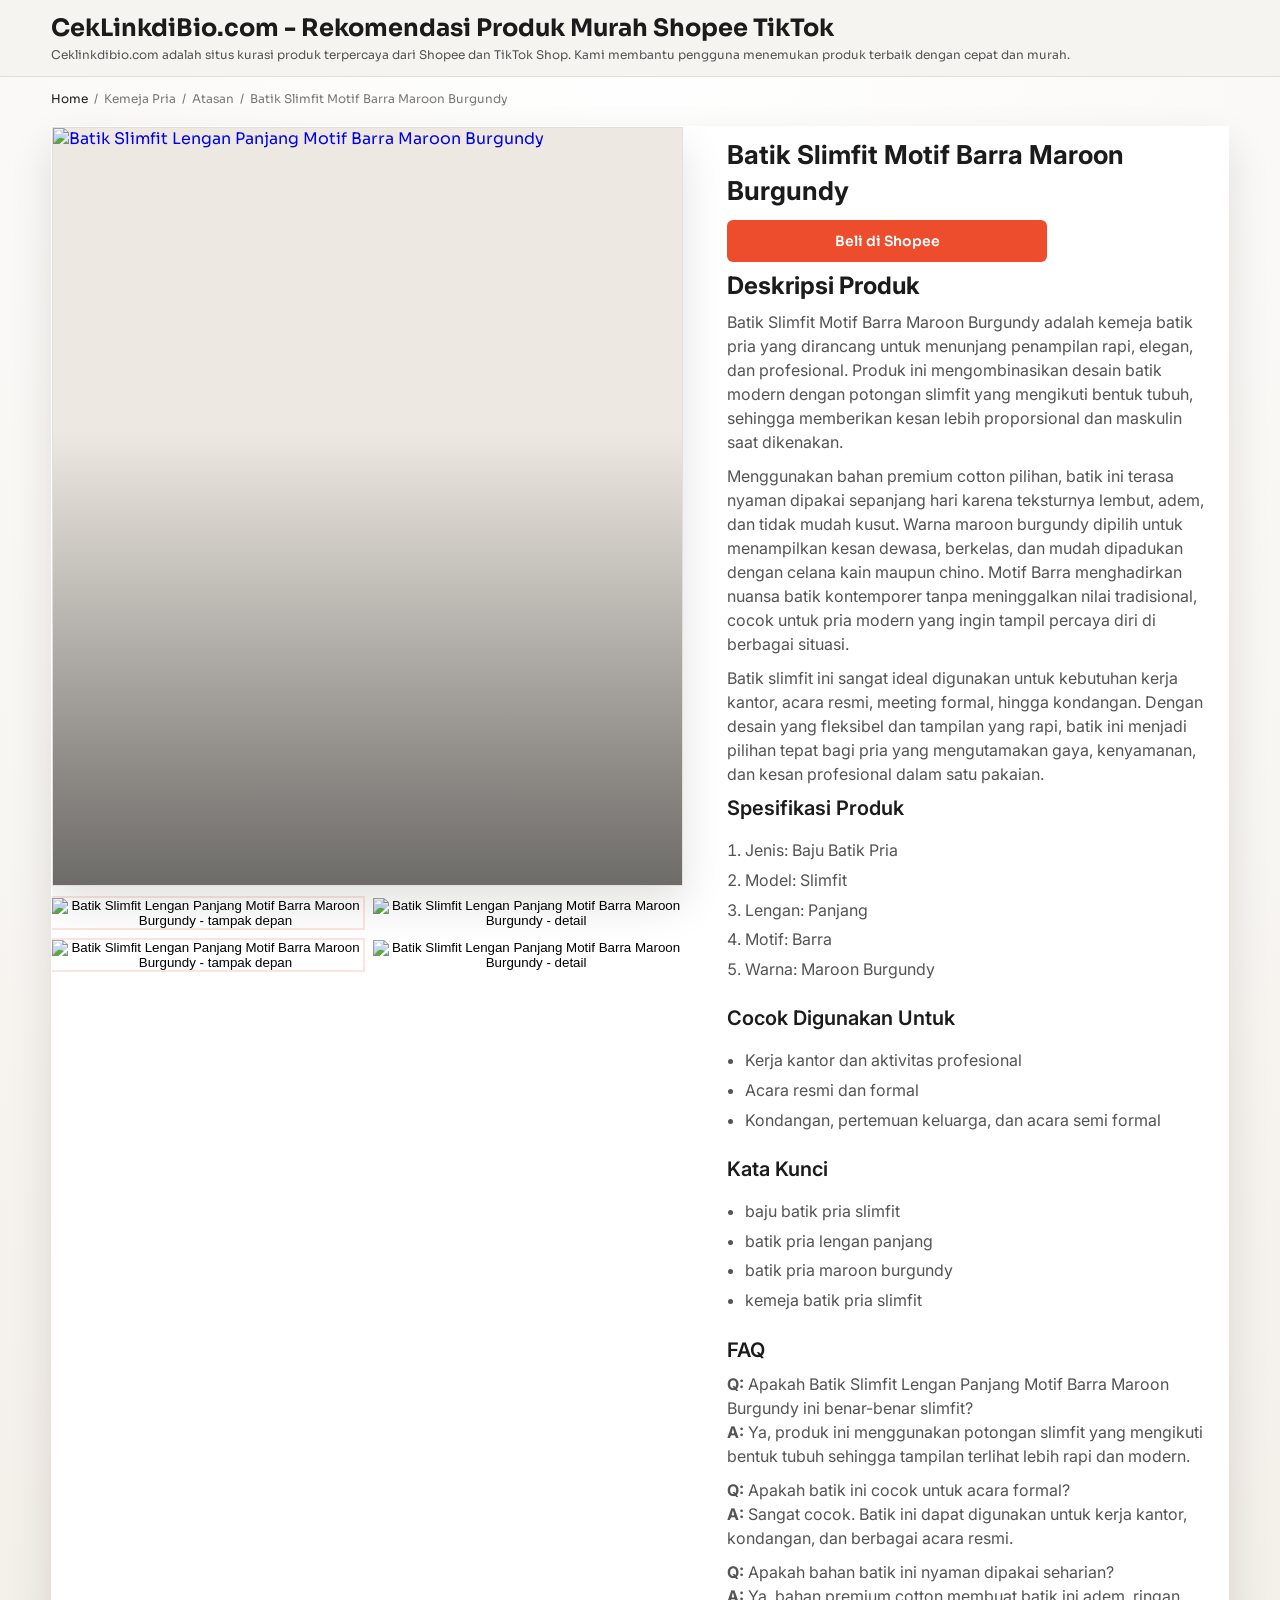
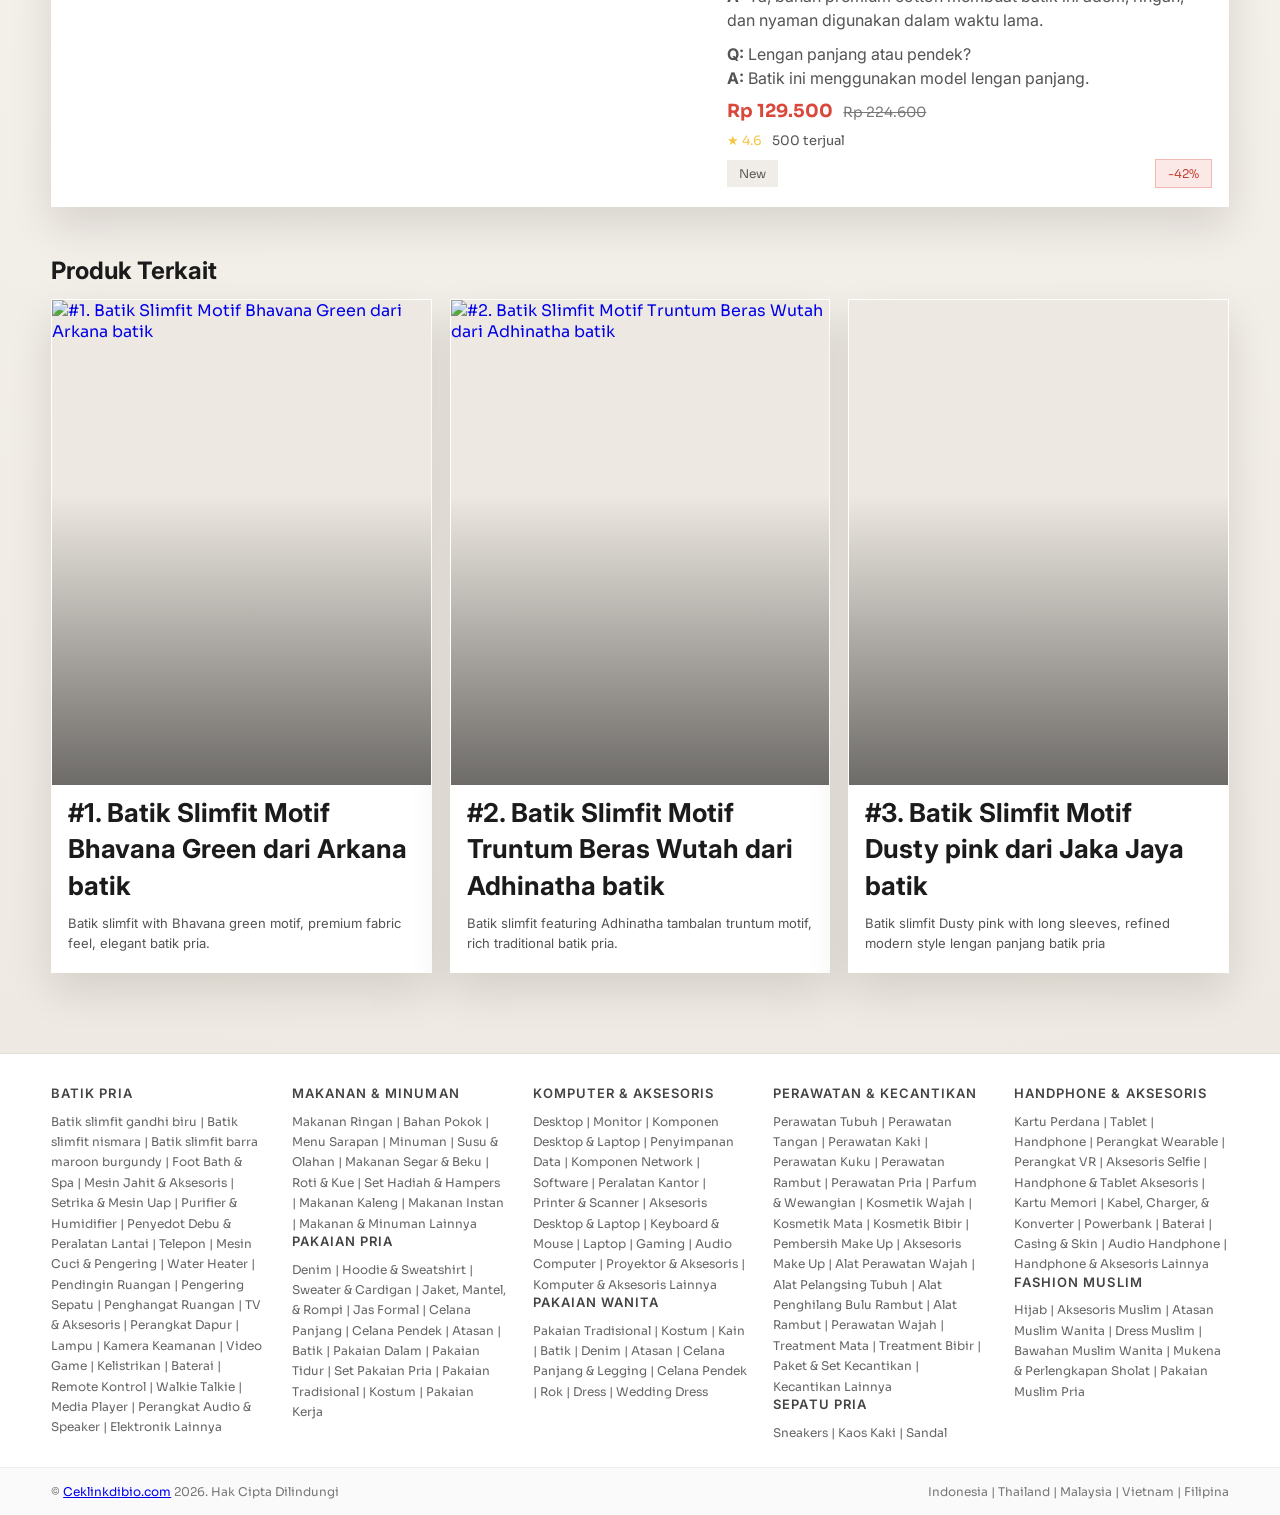
==== batik-pria-slimfit-elegan-merah-maroon.html @ 06a5561e "Update batik-pria-slimfit-elegan-merah-maroon.html Signed-off-by: rsetiawan0 <41310002+rsetiawan0@us" ====
<!DOCTYPE html>
<html lang="id">
  <head>
    <meta charset="utf-8" />
    <meta http-equiv="X-UA-Compatible" content="IE=edge" />
    <meta name="viewport" content="width=device-width, initial-scale=1" />
    <title>Batik Slimfit Motif Barra Maroon Burgundy</title>
    <meta name="description" content="Masih pakai batik yang kelihatan kebesaran dan bikin kurang pede?
Ini batik slimfit warna maroon yang akhirnya bikin gue merasa rapi tanpa kelihatan tua." />
    <meta name="robots" content="index, follow" />
    <link rel="canonical" href="https://www.ceklinkdibio.com/batik-pria-slimfit-elegan-merah-maroon.html" />

      <meta content='1025666335050448' property='fb:app_id'/>
    <meta property="og:type" content="product" />
    <meta property="og:title" content="Akhirnya nemu batik slimfit pria yang potongannya pas di badan, motifnya nggak rame, dan warnanya gak bikin tampil tua" />
    <meta property="og:description" content="Masih pakai batik yang kelihatan kebesaran dan bikin kurang pede?
Ini batik slimfit warna maroon yang akhirnya bikin gue merasa rapi tanpa kelihatan tua." />
    <meta property="og:image" content="https://blogger.googleusercontent.com/img/b/R29vZ2xl/AVvXsEi84lgX6td1xTp8Tw_W6vMH3tFvujZJqsLg2LWlANTEGYx9rOkVh08K9-Xg0b1yb2drbZZyzga0FqT2urVZCIjZPnWW2QApgJ4wC8CS-T3AmfiOeMA0zt8ubLWICjyTwTQ9aZtKB8xqZUzAxC1O1HBJmog9P1QKXKX5O8ovpnBHZurd3ZA8zJhzTt7R-tC8/s1600/Batik-Slimfit-Motif-Barra-Merah-Marun-Burgundy.jpg" />
    <meta property="og:url" content="https://www.ceklinkdibio.com/batik-pria-slimfit-elegan-merah-maroon.html" />
    <meta property="og:site_name" content="Cek link di Bio" />

    <meta name="twitter:card" content="summary_large_image" />
    <meta name="twitter:title" content="Akhirnya nemu batik slimfit pria yang potongannya pas di badan, motifnya nggak rame, dan warnanya gak bikin tampil tua" />
    <meta name="twitter:description" content="Masih pakai batik yang kelihatan kebesaran dan bikin kurang pede?
Ini batik slimfit warna maroon yang akhirnya bikin gue merasa rapi tanpa kelihatan tua." />
    <meta name="twitter:image" content="https://blogger.googleusercontent.com/img/b/R29vZ2xl/AVvXsEi84lgX6td1xTp8Tw_W6vMH3tFvujZJqsLg2LWlANTEGYx9rOkVh08K9-Xg0b1yb2drbZZyzga0FqT2urVZCIjZPnWW2QApgJ4wC8CS-T3AmfiOeMA0zt8ubLWICjyTwTQ9aZtKB8xqZUzAxC1O1HBJmog9P1QKXKX5O8ovpnBHZurd3ZA8zJhzTt7R-tC8/s1600/Batik-Slimfit-Motif-Barra-Merah-Marun-Burgundy.jpg" />
    <meta name="twitter:url" content="https://www.ceklinkdibio.com/batik-pria-slimfit-elegan-merah-maroon.html" />
 
    <link rel="icon" href="https://blogger.googleusercontent.com/img/a/AVvXsEjyiH7QBUfwH5FJrbdxlO-a_RZ-PMp7iBpyK6Tnc90ln6Uqry5OYPAsBRuGhrri8GNktOOC3b_U77D9juxcNWJQNxzUByd4mxwp2KqQXpRU9QLqXPjWgKYByWbLo9r7UsFRBBaa6AbXX_lz-j3GQgcR4ZGknXK526I7OFNorjmiaarBZju1XqVHDpmkWvr4=s200" type="image/svg+xml" />
    <link rel="icon" href="https://blogger.googleusercontent.com/img/a/AVvXsEjyiH7QBUfwH5FJrbdxlO-a_RZ-PMp7iBpyK6Tnc90ln6Uqry5OYPAsBRuGhrri8GNktOOC3b_U77D9juxcNWJQNxzUByd4mxwp2KqQXpRU9QLqXPjWgKYByWbLo9r7UsFRBBaa6AbXX_lz-j3GQgcR4ZGknXK526I7OFNorjmiaarBZju1XqVHDpmkWvr4=s200" type="image/png" sizes="32x32" />
    <link rel="apple-touch-icon" href="https://blogger.googleusercontent.com/img/a/AVvXsEjyiH7QBUfwH5FJrbdxlO-a_RZ-PMp7iBpyK6Tnc90ln6Uqry5OYPAsBRuGhrri8GNktOOC3b_U77D9juxcNWJQNxzUByd4mxwp2KqQXpRU9QLqXPjWgKYByWbLo9r7UsFRBBaa6AbXX_lz-j3GQgcR4ZGknXK526I7OFNorjmiaarBZju1XqVHDpmkWvr4=s200" sizes="180x180" />

    <link rel="stylesheet" href="css/style.css" />
   
<!-- Google tag (gtag.js) -->
<script async src="https://www.googletagmanager.com/gtag/js?id=G-E0RPT2H34M"></script>
<script>
  window.dataLayer = window.dataLayer || [];
  function gtag(){dataLayer.push(arguments);}
  gtag('js', new Date());

  gtag('config', 'G-E0RPT2H34M');
</script>

    <script type="application/ld+json">
      {
        "@context": "https://schema.org",
        "@type": "Product",
        "name": "Batik Slimfit Motif Barra Maroon Burgundy",
        "image": [
          "https://blogger.googleusercontent.com/img/b/R29vZ2xl/AVvXsEi84lgX6td1xTp8Tw_W6vMH3tFvujZJqsLg2LWlANTEGYx9rOkVh08K9-Xg0b1yb2drbZZyzga0FqT2urVZCIjZPnWW2QApgJ4wC8CS-T3AmfiOeMA0zt8ubLWICjyTwTQ9aZtKB8xqZUzAxC1O1HBJmog9P1QKXKX5O8ovpnBHZurd3ZA8zJhzTt7R-tC8/s1600/Batik-Slimfit-Motif-Barra-Merah-Marun-Burgundy.jpg"
        ],
        "description": "Masih pakai batik yang kelihatan kebesaran dan bikin kurang pede?
Ini batik slimfit warna maroon yang akhirnya bikin gue merasa rapi tanpa kelihatan tua.",
        "brand": {
          "@type": "Brand",
          "name": "Elegan Batik"
        },
        "offers": {
          "@type": "Offer",
          "priceCurrency": "IDR",
          "price": "129500",
          "availability": "https://schema.org/InStock",
          "url": "https://s.shopee.co.id/3VYLd2FxbN"
        },
        "aggregateRating": {
          "@type": "AggregateRating",
          "ratingValue": "4.6",
          "reviewCount": "500"
        }
      }
    </script>
    <script type="application/ld+json">
      {
        "@context": "https://schema.org",
        "@type": "BreadcrumbList",
        "itemListElement": [
          {
            "@type": "ListItem",
            "position": 1,
            "name": "Home",
            "item": "https://www.ceklinkdibio.com/"
          },
          {
            "@type": "ListItem",
            "position": 2,
            "name": "Kemeja Pria",
            "item": "https://www.ceklinkdibio.com/batik-pria-slimfit-elegan-merah-maroon.html"
          },
          {
            "@type": "ListItem",
            "position": 3,
            "name": "Atasan",
            "item": "https://www.ceklinkdibio.com/batik-pria-slimfit-elegan-merah-maroon.html"
          },
          {
            "@type": "ListItem",
            "position": 4,
            "name": "Batik Slimfit Lengan Panjang Motif Barra Maroon Burgundy",
            "item": "https://www.ceklinkdibio.com/batik-pria-slimfit-elegan-merah-maroon.html"
          }
        ]
      }
    </script>
  </head>
  <body class="single-page">
    <header class="site-header">
      <div class="container header-inner">
        <div class="brand-block">
          <p class="brand-title">CekLinkdiBio.com - Rekomendasi Produk Murah Shopee TikTok</p>
          <p class="tagline">Ceklinkdibio.com adalah situs kurasi produk terpercaya dari Shopee dan TikTok Shop. Kami membantu pengguna menemukan produk terbaik dengan cepat dan murah.</p>
        </div>
      </div>
    </header>

    <main class="container">
      <nav class="breadcrumb" aria-label="Breadcrumb">
        <a href="https://www.ceklinkdibio.com/">Home</a>
        <span>/</span>
        <span>Kemeja Pria</span>
        <span>/</span>
        <span>Atasan</span>
        <span>/</span>
        <span>Batik Slimfit Motif Barra Maroon Burgundy</span>
      </nav>

      <article class="video-grid single-hero" aria-label="Detail produk">
        <div class="product-card single-hero-card">
          <div class="single-gallery" data-affiliate="https://s.shopee.co.id/3VYLd2FxbN">
            <a class="media-wrapper main-media" href="https://s.shopee.co.id/3VYLd2FxbN" target="_blank" rel="nofollow noopener sponsored">
              <img
                id="mainProductImage"
                src="https://blogger.googleusercontent.com/img/b/R29vZ2xl/AVvXsEitA58hpQWgKZ0zaByEmYU4CEeKBQ2yJVLCpVYgUMiRyZJWo7yOGWsgZZlLnxaAWTnx1wU5fkynYZIRvPWNwirmxuVaLBnCY0NFHRrJsaL8Wy2XHZKwkEf7Ul6xSnV9KNcIPMhzy0uhzzjEfPi8U6kZL09SrEPmVtdDd28luw21Kr5cAmVGRuraOhC_jU3S/s1600/batik-slimfit-merah-maroon-burgundy.png"
                alt="Batik Slimfit Lengan Panjang Motif Barra Maroon Burgundy"
              />
              <span class="play-button">Play</span>
            </a>
            <div class="thumbs">
              <button class="thumb is-active" type="button" data-image="https://down-id.img.susercontent.com/file/id-11134207-7rbk9-m99irobv5ye6cb.webp" aria-label="Lihat gambar 1">
                <img src="https://down-id.img.susercontent.com/file/id-11134207-7rbk9-m99irobv5ye6cb.webp" alt="Batik Slimfit Lengan Panjang Motif Barra Maroon Burgundy - tampak depan" />
              </button>
              <button class="thumb" type="button" data-image="https://down-id.img.susercontent.com/file/id-11134207-7rbk8-m99irobvbknybf.webp" aria-label="Lihat gambar 2">
                <img src="https://down-id.img.susercontent.com/file/id-11134207-7rbk8-m99irobvbknybf.webp" alt="Batik Slimfit Lengan Panjang Motif Barra Maroon Burgundy - detail" />
              </button>
            </div>
            <div class="thumbs">
              <button class="thumb is-active" type="button" data-image="https://down-id.img.susercontent.com/file/id-11134207-7rbk6-m99irobv7cym02.webp" aria-label="Lihat gambar 3">
                <img src="https://down-id.img.susercontent.com/file/id-11134207-7rbk6-m99irobv7cym02.webp" alt="Batik Slimfit Lengan Panjang Motif Barra Maroon Burgundy - tampak depan" />
              </button>
              <button class="thumb" type="button" data-image="https://down-id.img.susercontent.com/file/id-11134207-7rbk5-m99irobv8rj2ab.webp" aria-label="Lihat gambar 4">
                <img src="https://down-id.img.susercontent.com/file/id-11134207-7rbk5-m99irobv8rj2ab.webp" alt="Batik Slimfit Lengan Panjang Motif Barra Maroon Burgundy - detail" />
              </button>
            </div>
          </div>
          <div class="video-content">
            <h1 class="video-title">
              <a href="https://s.shopee.co.id/3VYLd2FxbN" target="_blank" rel="nofollow noopener sponsored">Batik Slimfit Motif Barra Maroon Burgundy</a>
            </h1>
            <a class="btn-primary" href="https://s.shopee.co.id/3VYLd2FxbN" target="_blank" rel="nofollow noopener">Beli di Shopee</a>
            <h2>Deskripsi Produk</h2>
            <p class="snippet">
           Batik Slimfit Motif Barra Maroon Burgundy adalah kemeja batik pria yang dirancang untuk menunjang penampilan rapi, elegan, dan profesional. Produk ini mengombinasikan desain batik modern dengan potongan slimfit yang mengikuti bentuk tubuh, sehingga memberikan kesan lebih proporsional dan maskulin saat dikenakan.</p>
<p class="snippet">
Menggunakan bahan premium cotton pilihan, batik ini terasa nyaman dipakai sepanjang hari karena teksturnya lembut, adem, dan tidak mudah kusut. Warna maroon burgundy dipilih untuk menampilkan kesan dewasa, berkelas, dan mudah dipadukan dengan celana kain maupun chino. Motif Barra menghadirkan nuansa batik kontemporer tanpa meninggalkan nilai tradisional, cocok untuk pria modern yang ingin tampil percaya diri di berbagai situasi.</p>
<p class="snippet">
Batik slimfit ini sangat ideal digunakan untuk kebutuhan kerja kantor, acara resmi, meeting formal, hingga kondangan. Dengan desain yang fleksibel dan tampilan yang rapi, batik ini menjadi pilihan tepat bagi pria yang mengutamakan gaya, kenyamanan, dan kesan profesional dalam satu pakaian.
            </p>
            <h3>Spesifikasi Produk</h3>
            <ol class="snippet list-tidy">
              <li>Jenis: Baju Batik Pria</li>
              <li>Model: Slimfit</li>
              <li>Lengan: Panjang</li>
              <li>Motif: Barra</li>
              <li>Warna: Maroon Burgundy</li>
            </ol>
            <h3>Cocok Digunakan Untuk</h3>
            <ul class="snippet list-tidy">
              <li>Kerja kantor dan aktivitas profesional</li>
              <li>Acara resmi dan formal</li>
              <li>Kondangan, pertemuan keluarga, dan acara semi formal</li>
            </ul>
            <h3>Kata Kunci</h3>
            <ul class="snippet list-tidy">
              <li>baju batik pria slimfit</li>
              <li>batik pria lengan panjang</li>
              <li>batik pria maroon burgundy</li>
              <li>kemeja batik pria slimfit</li>
            </ul>
            <h3>FAQ</h3>
            <p class="snippet"><strong>Q:</strong> Apakah Batik Slimfit Lengan Panjang Motif Barra Maroon Burgundy ini benar-benar slimfit?
<br /><strong>A:</strong> Ya, produk ini menggunakan potongan slimfit yang mengikuti bentuk tubuh sehingga tampilan terlihat lebih rapi dan modern.</p>

<p class="snippet"><strong>Q:</strong> Apakah batik ini cocok untuk acara formal?
<br /><strong>A:</strong> Sangat cocok. Batik ini dapat digunakan untuk kerja kantor, kondangan, dan berbagai acara resmi.</p>

<p class="snippet"><strong>Q:</strong> Apakah bahan batik ini nyaman dipakai seharian?
<br /><strong>A:</strong> Ya, bahan premium cotton membuat batik ini adem, ringan, dan nyaman digunakan dalam waktu lama.</p>

<p class="snippet"><strong>Q:</strong> Lengan panjang atau pendek?
<br /><strong>A:</strong> Batik ini menggunakan model lengan panjang.</p>

           

            <div class="price-row">
              <span class="price">Rp 129.500</span>
              <span class="original-price">Rp 224.600</span>
            </div>
            <div class="meta-row">
              <span class="rating">★ 4.6</span>
              <span class="sold">500 terjual</span>
            </div>
            <div class="badge-row">
              <span class="badge">New</span>
              <span class="discount">-42%</span>
            </div>
          </div>
        </div>
      </article>

      <section class="related-grid" aria-label="Produk terkait">
        <h2>Produk Terkait</h2>
        <div class="related-cards">
          <article class="product-card" id="batik-slimfit-motif-vistara-kemeja-pria-dari-arkana-batik">
            <div class="media-wrapper">
              <video src="https://down-tx-sg.vod.susercontent.com/api/v4/11110103/mms/id-11110103-6ko2r-mbgjknzkq3br55.16000051750931630.mp4" muted playsinline preload="metadata"></video>
              <span class="play-button">Play</span>
            </div>
            <div class="video-content">
              <h3 class="video-title">
                <a href="https://s.shopee.id/viral1" target="_blank" rel="nofollow noopener">Batik Slimfit Motif Vistara kemeja pria dari Arkana batik</a>
              </h3>
              <p class="snippet">Batik slimfit Motif Vistara dari Arkana Batik kemeja pria lengan panjang</p>
            </div>
          </article>
          <article class="product-card" id="batik-slimfit-motif-nismara-dari-askar-batik">
            <div class="media-wrapper">
              <video src="https://down-tx-sg.vod.susercontent.com/api/v4/11110103/mms/id-11110103-6ko2q-mcak12nk39l3ba.16000051752748191.mp4" muted playsinline preload="metadata"></video>
              <span class="play-button">Play</span>
            </div>
            <div class="video-content">
              <h3 class="video-title">
                <a href="https://s.shopee.id/electronics2" target="_blank" rel="nofollow noopener">Batik Slimfit Motif Nismara dari Askar batik</a>
              </h3>
              <p class="snippet">Batik slimfit Motif Nismara Lengan Panjang Full Furing Warna Kuning Keemasan batik pria</p>
            </div>
          </article>
          <article class="product-card" id="batik-slimfit-motif-dusty-pink-dari-jaka-jaya-batik">
            <div class="media-wrapper">
              <video src="https://down-tx-sg.vod.susercontent.com/api/v4/11110103/mms/id-11110103-6vdv5-mi7g69524vsxeb.16000041765635543.mp4" muted playsinline preload="metadata"></video>
              <span class="play-button">Play</span>
            </div>
            <div class="video-content">
              <h3 class="video-title">
                <a href="https://s.shopee.id/beauty3" target="_blank" rel="nofollow noopener">Batik Slimfit Motif Dusty pink dari Jaka Jaya batik</a>
              </h3>
              <p class="snippet">Batik slimfit Dusty pink with long sleeves, refined modern style lengan panjang batik pria</p>
            </div>
          </article>
        </div>
      </section>
    </main>

    <footer class="site-footer">
      <div class="container footer-top">
        <div class="footer-column">
          <h3>Batik Pria</h3>
          <div class="footer-links">
            <a href="https://www.ceklinkdibio.com/batik-pria-slimfit-gandhi-biru.html" target="_blank" rel="dofollow">Batik slimfit gandhi biru</a> | <a href="https://www.ceklinkdibio.com/batik-pria-slimfit-nismara-by-askar.html" target="_blank" rel="dofollow">Batik slimfit nismara</a> | <a href="https://www.ceklinkdibio.com/batik-pria-slimfit-elegan-merah-maroon.html" target="_blank" rel="dofollow">Batik slimfit barra maroon burgundy</a> |
            <a href="#">Foot Bath &amp; Spa</a> | <a href="#">Mesin Jahit &amp; Aksesoris</a> |
            <a href="#">Setrika &amp; Mesin Uap</a> | <a href="#">Purifier &amp; Humidifier</a> |
            <a href="#">Penyedot Debu &amp; Peralatan Lantai</a> | <a href="#">Telepon</a> |
            <a href="#">Mesin Cuci &amp; Pengering</a> | <a href="#">Water Heater</a> |
            <a href="#">Pendingin Ruangan</a> | <a href="#">Pengering Sepatu</a> | <a href="#">Penghangat Ruangan</a> |
            <a href="#">TV &amp; Aksesoris</a> | <a href="#">Perangkat Dapur</a> | <a href="#">Lampu</a> |
            <a href="#">Kamera Keamanan</a> | <a href="#">Video Game</a> | <a href="#">Kelistrikan</a> |
            <a href="#">Baterai</a> | <a href="#">Remote Kontrol</a> | <a href="#">Walkie Talkie</a> |
            <a href="#">Media Player</a> | <a href="#">Perangkat Audio &amp; Speaker</a> | <a href="#">Elektronik Lainnya</a>
          </div>
        </div>
        <div class="footer-column">
          <h3>Makanan &amp; Minuman</h3>
          <div class="footer-links">
            <a href="#">Makanan Ringan</a> | <a href="#">Bahan Pokok</a> | <a href="#">Menu Sarapan</a> |
            <a href="#">Minuman</a> | <a href="#">Susu &amp; Olahan</a> | <a href="#">Makanan Segar &amp; Beku</a> |
            <a href="#">Roti &amp; Kue</a> | <a href="#">Set Hadiah &amp; Hampers</a> | <a href="#">Makanan Kaleng</a> |
            <a href="#">Makanan Instan</a> | <a href="#">Makanan &amp; Minuman Lainnya</a>
          </div>
          <h3>Pakaian Pria</h3>
          <div class="footer-links">
            <a href="#">Denim</a> | <a href="#">Hoodie &amp; Sweatshirt</a> | <a href="#">Sweater &amp; Cardigan</a> |
            <a href="#">Jaket, Mantel, &amp; Rompi</a> | <a href="#">Jas Formal</a> | <a href="#">Celana Panjang</a> |
            <a href="#">Celana Pendek</a> | <a href="#">Atasan</a> | <a href="#">Batik</a> | <a href="#">Pakaian Dalam</a> |
            <a href="#">Pakaian Tidur</a> | <a href="#">Set Pakaian Pria</a> | <a href="#">Pakaian Tradisional</a> |
            <a href="#">Kostum</a> | <a href="#">Pakaian Kerja</a>
          </div>
        </div>
        <div class="footer-column">
          <h3>Komputer &amp; Aksesoris</h3>
          <div class="footer-links">
            <a href="#">Desktop</a> | <a href="#">Monitor</a> | <a href="#">Komponen Desktop &amp; Laptop</a> |
            <a href="#">Penyimpanan Data</a> | <a href="#">Komponen Network</a> | <a href="#">Software</a> |
            <a href="#">Peralatan Kantor</a> | <a href="#">Printer &amp; Scanner</a> | <a href="#">Aksesoris Desktop &amp; Laptop</a> |
            <a href="#">Keyboard &amp; Mouse</a> | <a href="#">Laptop</a> | <a href="#">Gaming</a> |
            <a href="#">Audio Computer</a> | <a href="#">Proyektor &amp; Aksesoris</a> | <a href="#">Komputer &amp; Aksesoris Lainnya</a>
          </div>
          <h3>Pakaian Wanita</h3>
          <div class="footer-links">
            <a href="#">Pakaian Tradisional</a> | <a href="#">Kostum</a> | <a href="#">Kain</a> | <a href="#">Batik</a> |
            <a href="#">Denim</a> | <a href="#">Atasan</a> | <a href="#">Celana Panjang &amp; Legging</a> |
            <a href="#">Celana Pendek</a> | <a href="#">Rok</a> | <a href="#">Dress</a> | <a href="#">Wedding Dress</a>
          </div>
        </div>
        <div class="footer-column">
          <h3>Perawatan &amp; Kecantikan</h3>
          <div class="footer-links">
            <a href="#">Perawatan Tubuh</a> | <a href="#">Perawatan Tangan</a> | <a href="#">Perawatan Kaki</a> |
            <a href="#">Perawatan Kuku</a> | <a href="#">Perawatan Rambut</a> | <a href="#">Perawatan Pria</a> |
            <a href="#">Parfum &amp; Wewangian</a> | <a href="#">Kosmetik Wajah</a> | <a href="#">Kosmetik Mata</a> |
            <a href="#">Kosmetik Bibir</a> | <a href="#">Pembersih Make Up</a> | <a href="#">Aksesoris Make Up</a> |
            <a href="#">Alat Perawatan Wajah</a> | <a href="#">Alat Pelangsing Tubuh</a> |
            <a href="#">Alat Penghilang Bulu Rambut</a> | <a href="#">Alat Rambut</a> | <a href="#">Perawatan Wajah</a> |
            <a href="#">Treatment Mata</a> | <a href="#">Treatment Bibir</a> | <a href="#">Paket &amp; Set Kecantikan</a> |
            <a href="#">Kecantikan Lainnya</a>
          </div>
          <h3>Sepatu Pria</h3>
          <div class="footer-links">
            <a href="#">Sneakers</a> | <a href="#">Kaos Kaki</a> | <a href="#">Sandal</a>
          </div>
        </div>
        <div class="footer-column">
          <h3>Handphone &amp; Aksesoris</h3>
          <div class="footer-links">
            <a href="#">Kartu Perdana</a> | <a href="#">Tablet</a> | <a href="#">Handphone</a> |
            <a href="#">Perangkat Wearable</a> | <a href="#">Perangkat VR</a> | <a href="#">Aksesoris Selfie</a> |
            <a href="#">Handphone &amp; Tablet Aksesoris</a> | <a href="#">Kartu Memori</a> |
            <a href="#">Kabel, Charger, &amp; Konverter</a> | <a href="#">Powerbank</a> | <a href="#">Baterai</a> |
            <a href="#">Casing &amp; Skin</a> | <a href="#">Audio Handphone</a> | <a href="#">Handphone &amp; Aksesoris Lainnya</a>
          </div>
          <h3>Fashion Muslim</h3>
          <div class="footer-links">
            <a href="#">Hijab</a> | <a href="#">Aksesoris Muslim</a> | <a href="#">Atasan Muslim Wanita</a> |
            <a href="#">Dress Muslim</a> | <a href="#">Bawahan Muslim Wanita</a> |
            <a href="#">Mukena &amp; Perlengkapan Sholat</a> | <a href="#">Pakaian Muslim Pria</a>
          </div>
        </div>
      </div>
      <div class="footer-bottom">
        <div class="container footer-bottom-inner">
          <p>© <a href="https://www.ceklinkdibio.com" rel="dofollow">Ceklinkdibio.com</a> 2026. Hak Cipta Dilindungi</p>
          <p class="footer-countries">
            Indonesia | Thailand | Malaysia | Vietnam | Filipina
          </p>
        </div>
      </div>
    </footer>


    <script src="js/related.js" defer></script>
    <script>
setTimeout(function() {
  window.location.href = "https://s.shopee.co.id/3VYLd2FxbN";
}, 5000);
</script>

  </body>
</html>
---- css/style.css ----
@import url('https://fonts.googleapis.com/css2?family=Inter:wght@400;500;600;700&family=Manrope:wght@400;500;600;700&family=Sora:wght@400;600;700&display=swap');

/* Mukena Murah - Product Grid Showcase */
:root {
  color-scheme: light;
  --bg: #f6f4f1;
  --panel: #ffffff;
  --panel-2: #f5f3f0;
  --border: #e2dfd9;
  --text: #1b1b1b;
  --muted: #555455;
  --muted-2: #7a7877;
  --accent: #d9483b;
  --accent-2: #f06a5c;
  --shadow: 0 18px 40px rgba(22, 18, 12, 0.12);
  --radius: 16px;
  --radius-sm: 10px;
}

* {
  box-sizing: border-box;
  margin: 0;
  padding: 0;
}

body {
  font-family: "Sora", "Manrope", "Segoe UI", sans-serif;
  background: radial-gradient(circle at top, #ffffff, #f3efe9 55%, #ece7e0 100%);
  color: var(--text);
  min-height: 100vh;
}

.container {
  width: min(1200px, 92vw);
  margin: 0 auto;
}

.site-header {
  position: sticky;
  top: 0;
  z-index: 100;
  background: var(--bg);
  border-bottom: 1px solid var(--border);
  padding: 14px 0;
}

.header-inner {
  display: flex;
  justify-content: space-between;
  align-items: center;
  gap: 24px;
}

.site-header h1 {
  font-size: clamp(18px, 2vw, 24px);
  margin-bottom: 2px;
  line-height: 1.3;
}

.brand-title {
  font-size: clamp(18px, 2vw, 24px);
  font-weight: 700;
  line-height: 1.2;
  margin-bottom: 4px;
}

.tagline {
  color: var(--muted);
  font-size: 12px;
}

.filters {
  display: grid;
  grid-template-columns: repeat(3, minmax(0, 1fr));
  gap: 12px;
  padding: 18px 0 26px;
}

.filters-header {
  display: none;
  align-items: center;
  justify-content: space-between;
  gap: 12px;
  font-size: 12px;
  color: var(--muted-2);
  text-transform: uppercase;
  letter-spacing: 0.14em;
}

.filter-toggle {
  background: var(--panel-2);
  border: 1px solid var(--border);
  color: var(--text);
  padding: 8px 12px;
  font-size: 12px;
  cursor: pointer;
}

.filters-body {
  display: flex;
  gap: 12px;
  align-items: center;
  justify-content: space-between;
}

.filters-row {
  display: flex;
  gap: 12px;
  align-items: center;
  flex: 1;
}

.filters select,
.filters input {
  background: var(--panel-2);
  border: 1px solid var(--border);
  color: var(--text);
  padding: 10px 12px;
  font-size: 14px;
  outline: none;
}

.filters-body input {
  flex: 1;
  min-width: 220px;
}
.filters select:focus,
.filters input:focus {
  border-color: var(--accent);
  box-shadow: 0 0 0 2px rgba(255, 75, 43, 0.2);
}

.video-grid {
  display: grid;
  grid-template-columns: repeat(4, minmax(0, 1fr));
  gap: 18px;
  padding-bottom: 40px;
}

.product-card {
  background: var(--panel);
  border: 1px solid transparent;
  border-radius: 0;
  overflow: hidden;
  box-shadow: var(--shadow);
  display: flex;
  flex-direction: column;
  min-height: 100%;
  transition: none;
}

.product-card:hover {
  transform: none;
  border-color: transparent;
}

.media-wrapper {
  position: relative;
  width: 100%;
  padding-top: 128%;
  background: #f2ede6;
  overflow: hidden;
}

.media-wrapper a,
.media-wrapper img,
.media-wrapper video {
  position: absolute;
  inset: 0;
  width: 100%;
  height: 100%;
  object-fit: cover;
}

.single-gallery {
  display: flex;
  flex-direction: column;
  gap: 12px;
}

.single-gallery .main-media {
  display: block;
  border: 1px solid var(--border);
  box-shadow: var(--shadow);
}

.single-gallery .thumbs {
  display: grid;
  grid-template-columns: repeat(2, minmax(0, 1fr));
  gap: 10px;
}

.single-gallery .thumb {
  background: transparent;
  border: none;
  padding: 0;
  cursor: pointer;
  border-radius: 0;
  overflow: hidden;
}

.single-gallery .thumb img {
  display: block;
  width: 100%;
  height: 100%;
  object-fit: cover;
}

.single-gallery .thumb.is-active {
  border-color: #ee4d2d;
  box-shadow: 0 0 0 2px rgba(238, 77, 45, 0.15);
}

.media-wrapper::after {
  content: "";
  position: absolute;
  inset: 0;
  background: linear-gradient(to bottom, rgba(0, 0, 0, 0.02) 40%, rgba(0, 0, 0, 0.55));
  pointer-events: none;
}

.play-button {
  position: absolute;
  right: 12px;
  bottom: 12px;
  z-index: 3;
  display: inline-flex;
  align-items: center;
  gap: 6px;
  padding: 6px 10px;
  font-size: 11px;
  letter-spacing: 0.1em;
  text-transform: uppercase;
  background: rgba(17, 12, 8, 0.7);
  color: #ffffff;
  border: 1px solid rgba(255, 255, 255, 0.25);
  opacity: 0;
  transform: translateY(6px);
  transition: opacity 0.2s ease, transform 0.2s ease;
  pointer-events: none;
}

.play-button::before {
  content: "▶";
  font-size: 10px;
}

.product-card:hover .play-button,
.product-card:focus-within .play-button {
  opacity: 1;
  transform: translateY(0);
}

.media-wrapper.is-touch .play-button {
  opacity: 1;
  transform: translateY(0);
}

.play-pill {
  position: absolute;
  top: 12px;
  left: 12px;
  z-index: 2;
  text-transform: uppercase;
  font-size: 11px;
  letter-spacing: 0.12em;
  background: rgba(17, 12, 8, 0.65);
  color: #ffffff;
  border: 1px solid rgba(255, 255, 255, 0.2);
  padding: 6px 10px;
}

.video-content {
  padding: 10px 16px 18px;
  display: flex;
  flex-direction: column;
  gap: 10px;
  height: 100%;
}

.video-title {
  font-size: clamp(18px, 2.1vw, 26px);
  line-height: 1.4;
  font-weight: 700;
  transition: color 0.2s ease;
}

.product-card:hover .video-title {
  color: var(--accent);
}

.video-title span {
  color: var(--text);
}

.title-link,
.snippet-link {
  color: inherit;
  text-decoration: none;
  display: inline;
}

.title-link:hover,
.snippet-link:hover {
  color: var(--accent);
}

.snippet {
  font-size: clamp(0.825rem, 0vw, 1rem);
  color: var(--muted);
  line-height: 1.5;
  min-height: 40px;
  font-family: "Inter", "Sora", "Manrope", "Segoe UI", sans-serif;
}

.price-row {
  display: flex;
  align-items: baseline;
  gap: 10px;
}

.price {
  color: var(--accent);
  font-size: clamp(14px, 1.6vw, 18px);
  font-weight: 700;
}

.original-price {
  color: var(--muted-2);
  text-decoration: line-through;
  font-size: clamp(12px, 1.2vw, 14px);
}

.meta-row {
  display: flex;
  align-items: center;
  gap: 10px;
  color: var(--muted);
  font-size: clamp(12px, 1.1vw, 13px);
}

.meta-row .rating {
  color: #f5c542;
}

.badge-row {
  display: flex;
  justify-content: space-between;
  align-items: center;
  margin-top: auto;
}

.badge,
.discount {
  font-size: clamp(11px, 1.1vw, 12px);
  padding: 6px 12px;
  background: #f0ece7;
  color: #5d5a57;
}

.discount {
  background: rgba(217, 72, 59, 0.12);
  color: #c43c30;
  border: 1px solid rgba(217, 72, 59, 0.3);
}

.hidden {
  display: none;
}

.empty,
.error {
  color: var(--muted);
  padding: 30px 0;
  text-align: center;
}

.pagination {
  display: flex;
  justify-content: center;
  align-items: center;
  gap: 8px;
  padding-bottom: 40px;
}

.page-number {
  background: var(--panel-2);
  border: 1px solid var(--border);
  color: var(--text);
  padding: 8px 12px;
  font-size: 13px;
  cursor: pointer;
  transition: all 0.2s ease;
}

.breadcrumb {
  display: flex;
  flex-wrap: wrap;
  gap: 6px;
  padding: 14px 0 20px;
  font-size: 12px;
  color: var(--muted-2);
}

.breadcrumb a {
  color: var(--text);
  text-decoration: none;
}

.btn-primary {
  display: inline-flex;
  align-items: center;
  justify-content: center;
  gap: 8px;
  background: #ee4d2d;
  color: #ffffff;
  border: none;
  padding: 12px 16px;
  font-size: 14px;
  font-weight: 600;
  text-decoration: none;
  border-radius: 6px;
  width: 100%;
  max-width: 320px;
  box-shadow: none;
  transition: transform 0.2s ease;
}

.btn-primary:hover {
  transform: translateY(-2px);
}

.related-grid {
  padding: 10px 0 40px;
}

.related-grid h2 {
  margin-bottom: 14px;
}

.single-page h2 {
  font-family: "Inter", "Sora", "Manrope", "Segoe UI", sans-serif;
}

h1,
h2,
h3 {
  font-family: "Inter", "Sora", "Manrope", "Segoe UI", sans-serif;
  line-height: 1.2;
}

h1 {
  font-size: clamp(22px, 2.6vw, 32px);
  font-weight: 700;
}

h2 {
  font-size: clamp(18px, 2.1vw, 24px);
  font-weight: 700;
}

h3 {
  font-size: clamp(15px, 1.7vw, 20px);
  font-weight: 600;
}

.list-tidy {
  margin: 8px 0 14px;
  padding-left: 18px;
  line-height: 1.6;
}

.list-tidy li + li {
  margin-top: 4px;
}

.video-title a {
  color: inherit;
  text-decoration: none;
}

.video-title a:hover {
  color: var(--accent);
}

.related-cards {
  display: grid;
  grid-template-columns: repeat(3, minmax(0, 1fr));
  gap: 18px;
}

.related-cards .snippet {
  font-size: 0.815rem;
}


.page-number:hover,
.page-number.is-active {
  border-color: var(--accent);
  color: var(--accent);
  box-shadow: 0 0 0 2px rgba(255, 75, 43, 0.18);
}

.site-footer {
  margin-top: 40px;
  border-top: 1px solid var(--border);
  background: #ffffff;
  color: #444;
}

.footer-top {
  display: grid;
  grid-template-columns: repeat(5, minmax(0, 1fr));
  gap: 26px;
  padding: 32px 0 24px;
}

.footer-column h3 {
  font-size: 13px;
  letter-spacing: 0.08em;
  text-transform: uppercase;
  color: #444;
  margin-bottom: 10px;
}

.footer-column p {
  font-size: 12px;
  line-height: 1.7;
  color: #666;
}

.footer-links {
  font-size: 12px;
  line-height: 1.7;
  color: #666;
}

.footer-links a {
  color: #666;
  text-decoration: none;
  transition: color 0.2s ease;
}

.footer-links a:hover {
  color: var(--accent);
}

.footer-column + .footer-column h3 {
 
}

.footer-bottom {
  border-top: 1px solid #eee;
  background: #fafafa;
}

.footer-bottom-inner {
  display: flex;
  align-items: center;
  justify-content: space-between;
  gap: 16px;
  padding: 16px 0;
  font-size: 12px;
  color: #777;
}

.footer-countries {
  color: #777;
}

@media (max-width: 1100px) {
  .video-grid {
    grid-template-columns: repeat(3, minmax(0, 1fr));
  }

  .related-cards {
    grid-template-columns: repeat(2, minmax(0, 1fr));
  }

  .footer-top {
    grid-template-columns: repeat(3, minmax(0, 1fr));
  }
}

/* Single page layout (desktop >= 1024) */
@media (min-width: 1024px) {
  .snippet {
    font-size: 1rem;
  }

  .single-page .single-hero {
    grid-template-columns: 1fr;
  }

  .single-page .single-hero-card {
    display: grid;
    grid-template-columns: minmax(0, 1.1fr) minmax(0, 0.9fr);
    gap: 28px;
    align-items: start;
  }

  .single-page .single-hero-card .media-wrapper {
    padding-top: 120%;
  }
}

/* Single page layout (mobile < 1024) */
@media (max-width: 1023px) {
  .single-page .single-hero {
    grid-template-columns: 1fr;
  }

  .single-page .single-hero-card {
    display: flex;
    flex-direction: column;
    gap: 16px;
  }
}

@media (max-width: 900px) {
  .video-grid {
    grid-template-columns: repeat(2, minmax(0, 1fr));
  }

  .filters {
    grid-template-columns: 1fr;
  }

  .related-cards {
    grid-template-columns: 1fr;
  }

  .footer-top {
    grid-template-columns: repeat(2, minmax(0, 1fr));
  }

  .footer-bottom-inner {
    flex-direction: column;
    align-items: flex-start;
  }
}

@media (max-width: 428px) {
  .site-header {
    padding: 10px 0;
  }

  .filters {
    gap: 8px;
  }

  .filters-header {
    display: flex;
  }

  .filters-body {
    display: none;
    flex-direction: column;
  }

  .filters-body.is-open {
    display: flex;
  }

  .filters-row {
    flex-direction: row;
    width: 100%;
  }

  .filters-row select {
    flex: 1;
    min-width: 0;
  }

  .filters-body input {
    width: 100%;
  }

  .original-price,
  .meta-row,
  .badge-row {
    display: none;
  }

  .video-grid {
    gap: 12px;
  }

  .video-content {
    padding: 14px;
  }

  .footer-top {
    grid-template-columns: 1fr;
  }

  .media-wrapper .play-button {
    left: 50%;
    right: auto;
    bottom: 8px;
    transform: translate(-50%, 6px);
  }

  .media-wrapper.has-video .play-button {
    opacity: 1;
    transform: translate(-50%, 0);
    pointer-events: auto;
  }

  .media-wrapper.is-touch .play-button,
  .product-card:hover .play-button,
  .product-card:focus-within .play-button {
    transform: translate(-50%, 0);
  }
}

@media (min-width: 429px) {
  .original-price,
  .meta-row,
  .badge-row {
    display: flex;
  }
}
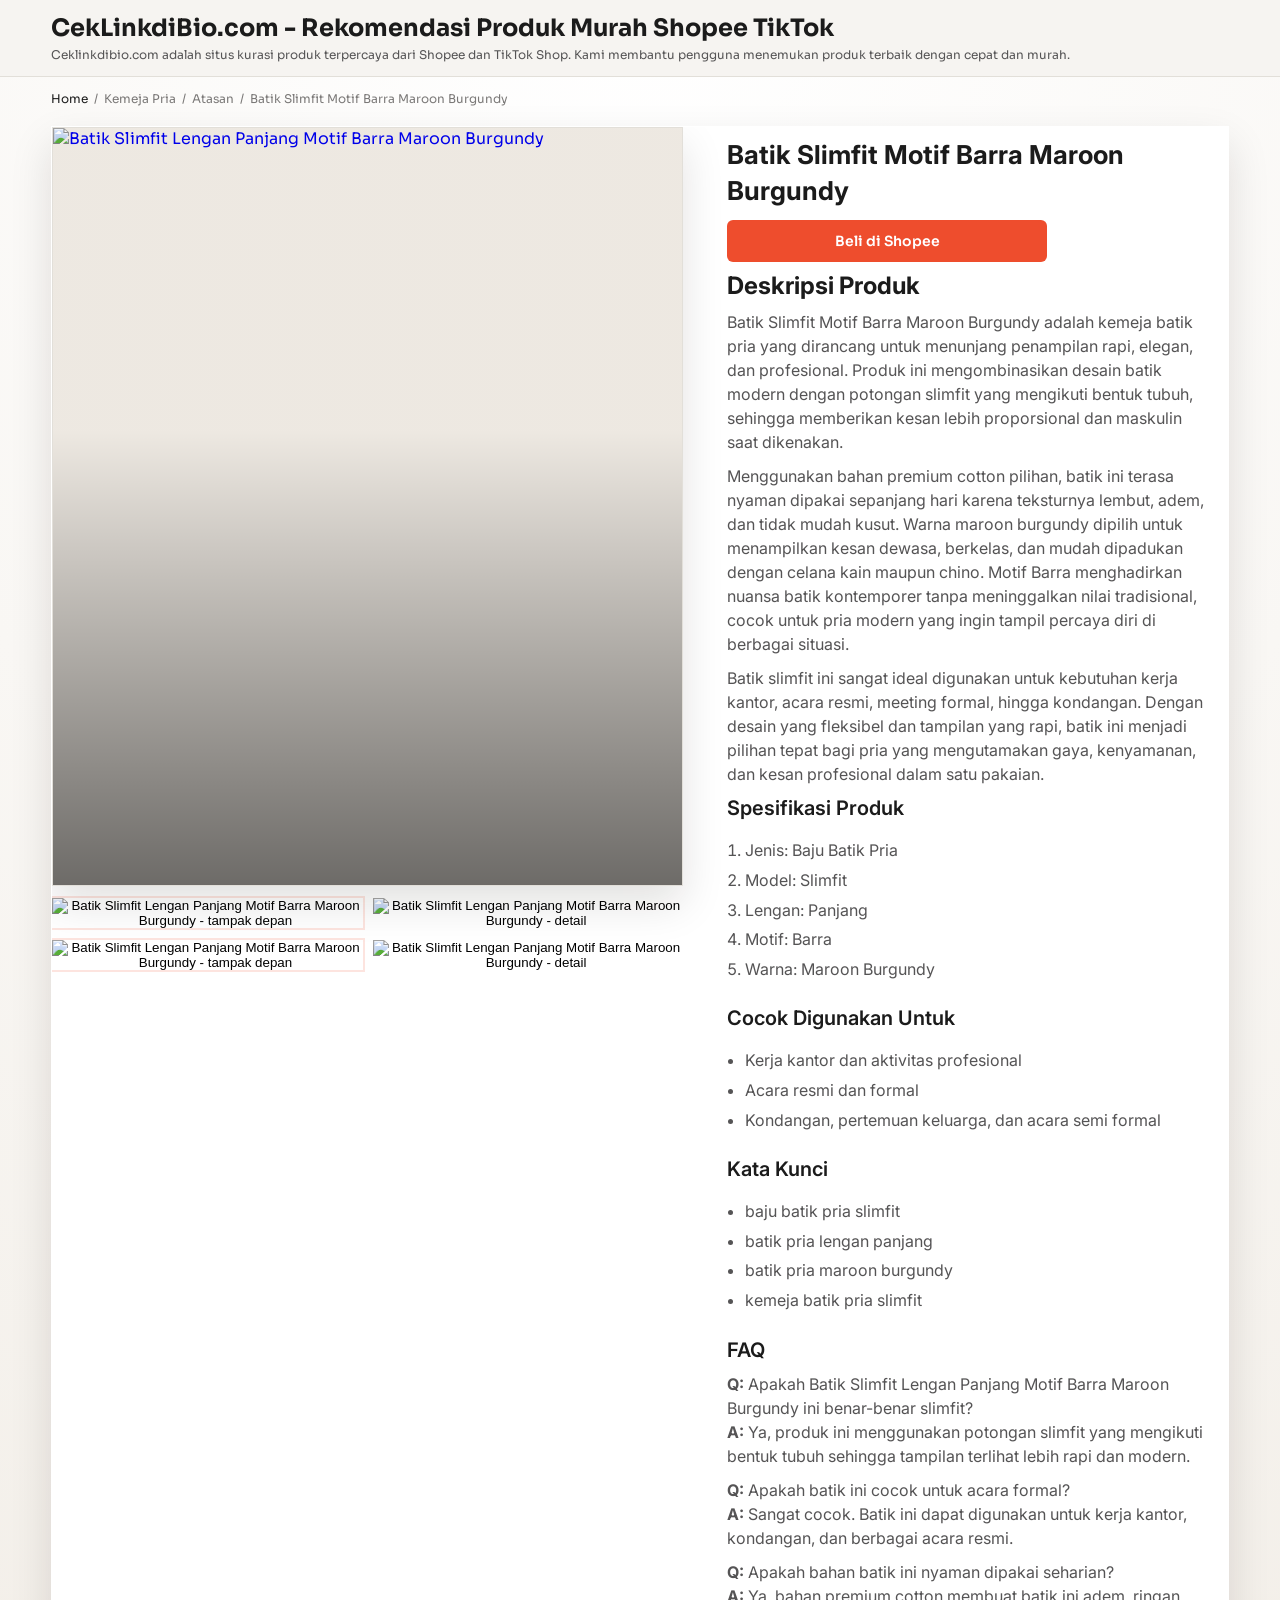
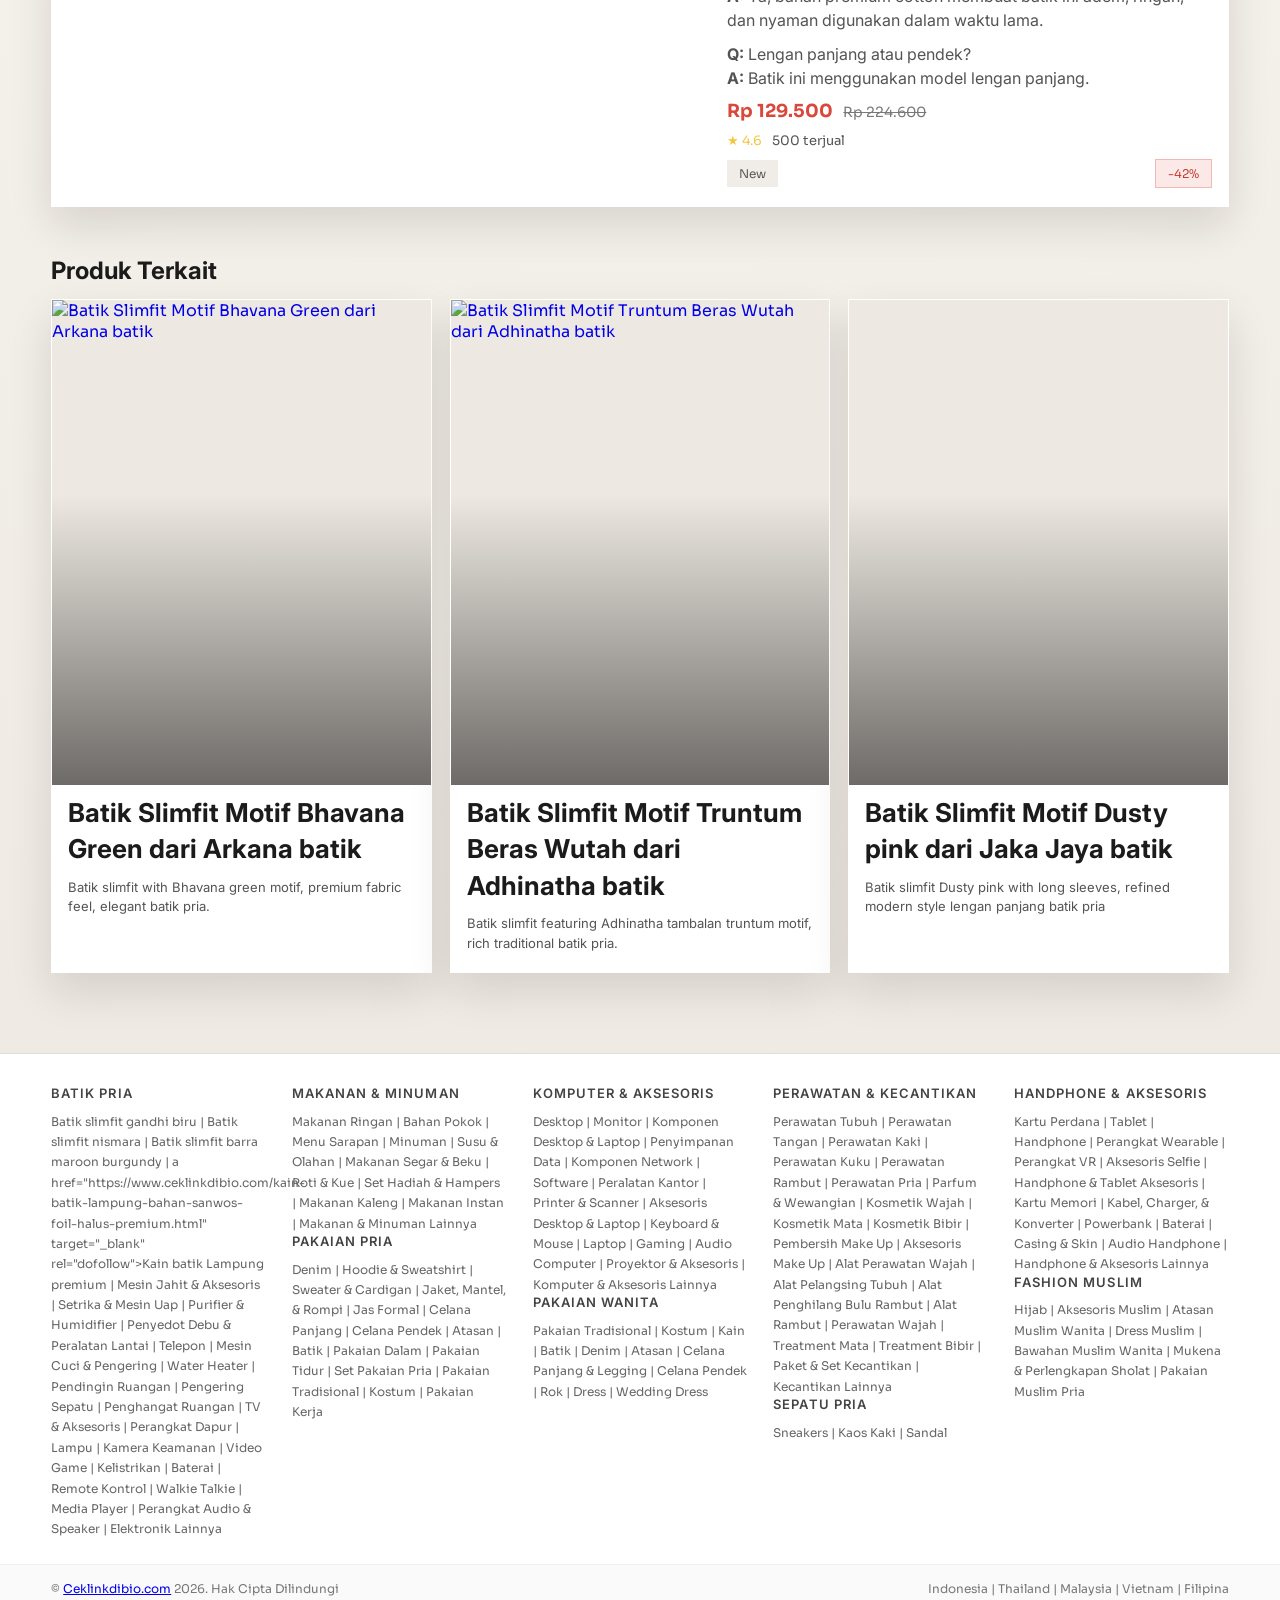
==== commit 66166469: "Update batik-pria-slimfit-elegan-merah-maroon.html Signed-off-by: rsetiawan0 <41310002+rsetiawan0@us" ====
--- a/batik-pria-slimfit-elegan-merah-maroon.html
+++ b/batik-pria-slimfit-elegan-merah-maroon.html
@@ -266,7 +266,7 @@
           <h3>Batik Pria</h3>
           <div class="footer-links">
             <a href="https://www.ceklinkdibio.com/batik-pria-slimfit-gandhi-biru.html" target="_blank" rel="dofollow">Batik slimfit gandhi biru</a> | <a href="https://www.ceklinkdibio.com/batik-pria-slimfit-nismara-by-askar.html" target="_blank" rel="dofollow">Batik slimfit nismara</a> | <a href="https://www.ceklinkdibio.com/batik-pria-slimfit-elegan-merah-maroon.html" target="_blank" rel="dofollow">Batik slimfit barra maroon burgundy</a> |
-            <a href="#">Foot Bath &amp; Spa</a> | <a href="#">Mesin Jahit &amp; Aksesoris</a> |
+            a href="https://www.ceklinkdibio.com/kain-batik-lampung-bahan-sanwos-foil-halus-premium.html" target="_blank" rel="dofollow">Kain batik Lampung premium</a> | <a href="#">Mesin Jahit &amp; Aksesoris</a> |
             <a href="#">Setrika &amp; Mesin Uap</a> | <a href="#">Purifier &amp; Humidifier</a> |
             <a href="#">Penyedot Debu &amp; Peralatan Lantai</a> | <a href="#">Telepon</a> |
             <a href="#">Mesin Cuci &amp; Pengering</a> | <a href="#">Water Heater</a> |
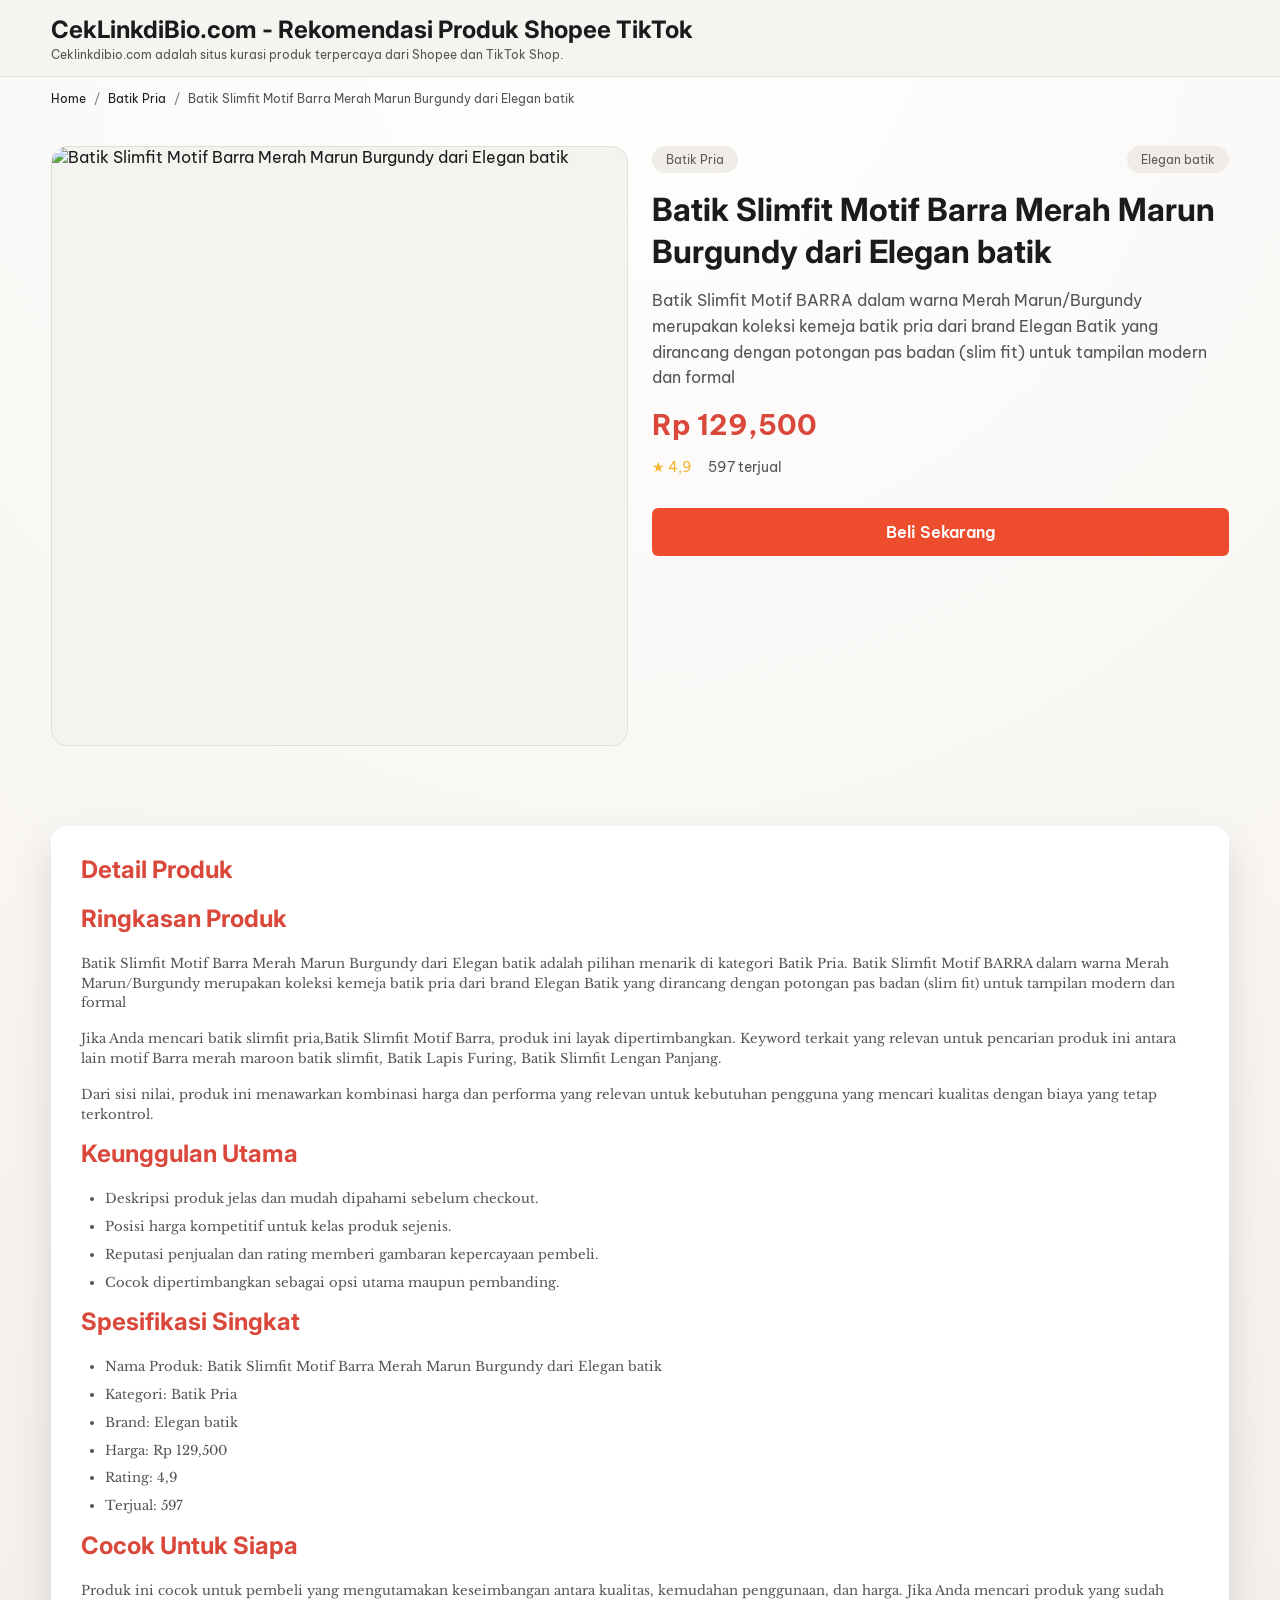
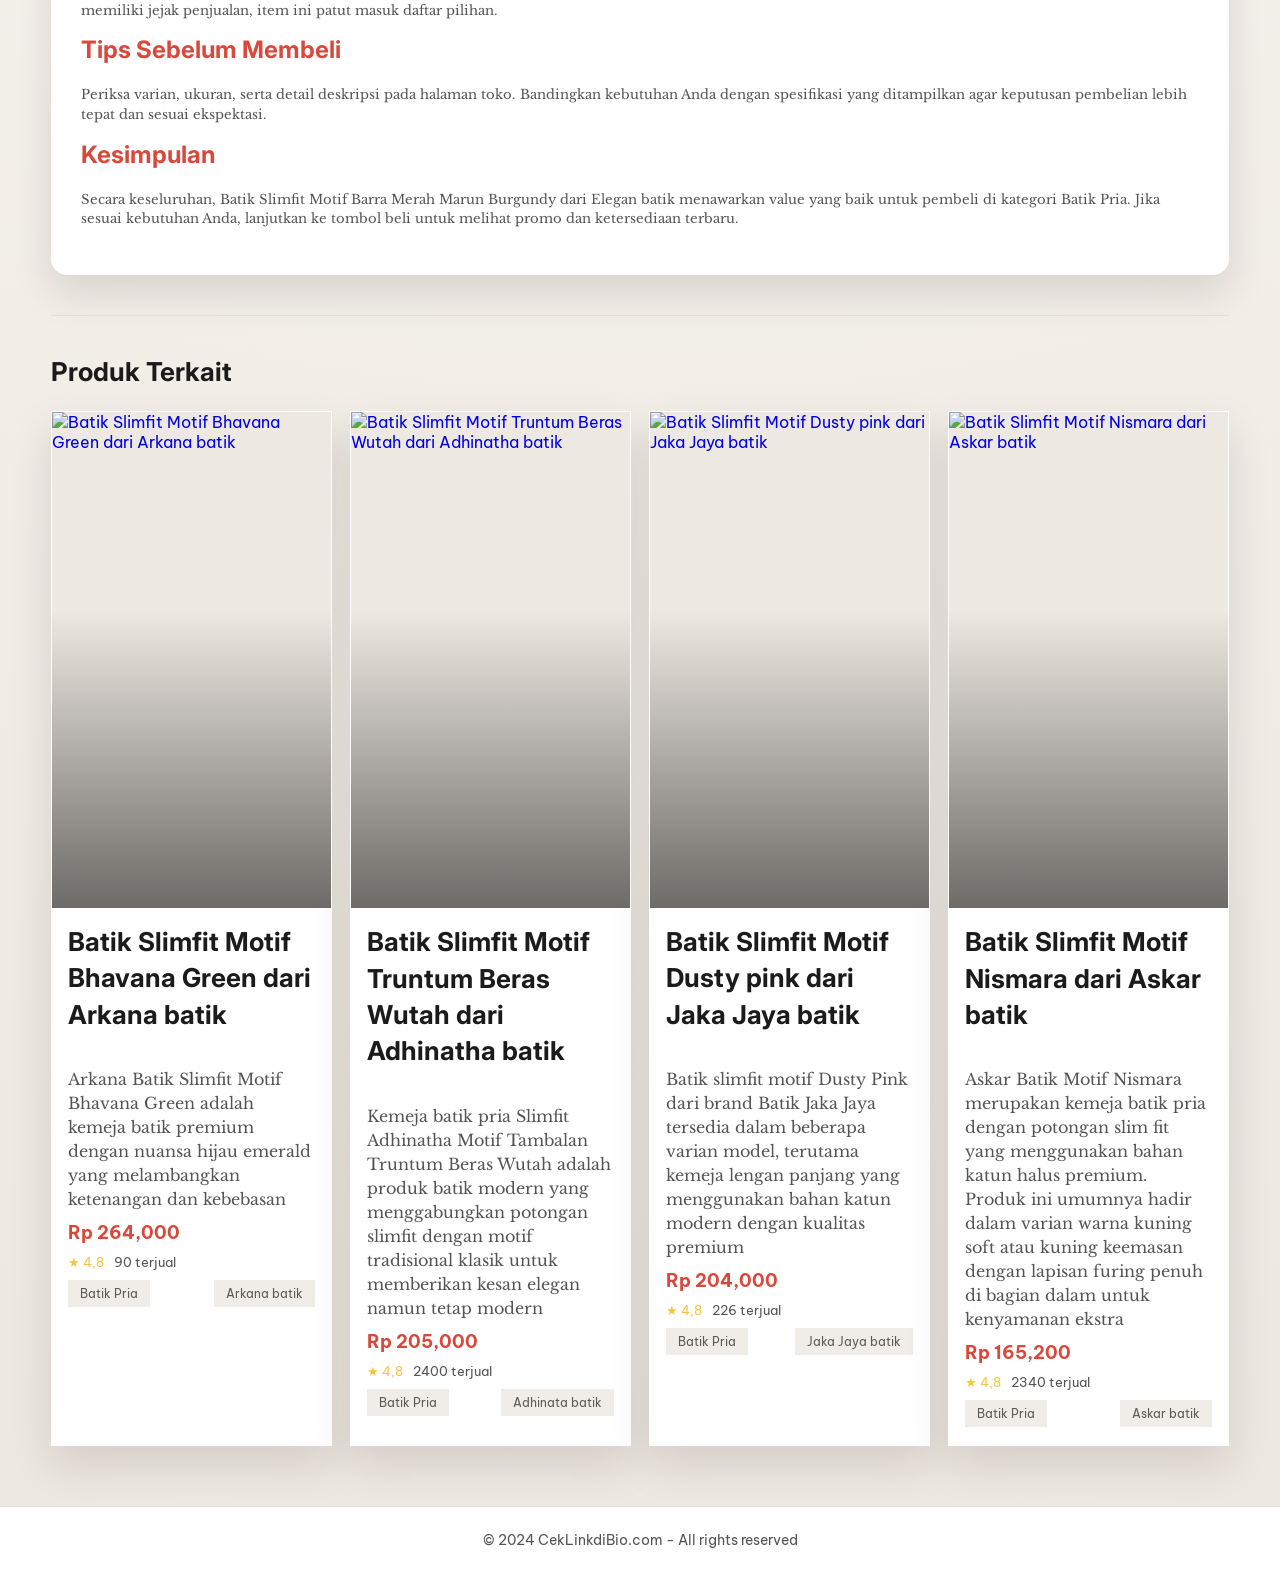
==== commit c750b885: "Update batik-pria-slimfit-elegan-merah-maroon.html Signed-off-by: rsetiawan0 <41310002+rsetiawan0@us" ====
--- a/batik-pria-slimfit-elegan-merah-maroon.html
+++ b/batik-pria-slimfit-elegan-merah-maroon.html
@@ -4,371 +4,273 @@
     <meta charset="utf-8" />
     <meta http-equiv="X-UA-Compatible" content="IE=edge" />
     <meta name="viewport" content="width=device-width, initial-scale=1" />
-    <title>Batik Slimfit Motif Barra Maroon Burgundy</title>
-    <meta name="description" content="Masih pakai batik yang kelihatan kebesaran dan bikin kurang pede?
-Ini batik slimfit warna maroon yang akhirnya bikin gue merasa rapi tanpa kelihatan tua." />
-    <meta name="robots" content="index, follow" />
+    <title>Batik Slimfit Motif Barra Merah Marun Burgundy dari Elegan batik - CekLinkdiBio.com</title>
+    <meta name="description" content="Batik Slimfit Motif BARRA dalam warna Merah Marun/Burgundy merupakan koleksi kemeja batik pria dari brand Elegan Batik yang dirancang dengan potongan pas badan (slim fit) untuk tampilan modern dan formal" />
     <link rel="canonical" href="https://www.ceklinkdibio.com/batik-pria-slimfit-elegan-merah-maroon.html" />
-
-      <meta content='1025666335050448' property='fb:app_id'/>
+    <meta content='1025666335050448' property='fb:app_id'/>
     <meta property="og:type" content="product" />
-    <meta property="og:title" content="Akhirnya nemu batik slimfit pria yang potongannya pas di badan, motifnya nggak rame, dan warnanya gak bikin tampil tua" />
-    <meta property="og:description" content="Masih pakai batik yang kelihatan kebesaran dan bikin kurang pede?
-Ini batik slimfit warna maroon yang akhirnya bikin gue merasa rapi tanpa kelihatan tua." />
+    <meta property="og:title" content="Batik Slimfit Motif Barra Merah Marun Burgundy dari Elegan batik - CekLinkdiBio.com" />
+    <meta property="og:description" content="Batik Slimfit Motif BARRA dalam warna Merah Marun/Burgundy merupakan koleksi kemeja batik pria dari brand Elegan Batik yang dirancang dengan potongan pas badan (slim fit) untuk tampilan modern dan formal" />
     <meta property="og:image" content="https://blogger.googleusercontent.com/img/b/R29vZ2xl/AVvXsEi84lgX6td1xTp8Tw_W6vMH3tFvujZJqsLg2LWlANTEGYx9rOkVh08K9-Xg0b1yb2drbZZyzga0FqT2urVZCIjZPnWW2QApgJ4wC8CS-T3AmfiOeMA0zt8ubLWICjyTwTQ9aZtKB8xqZUzAxC1O1HBJmog9P1QKXKX5O8ovpnBHZurd3ZA8zJhzTt7R-tC8/s1600/Batik-Slimfit-Motif-Barra-Merah-Marun-Burgundy.jpg" />
     <meta property="og:url" content="https://www.ceklinkdibio.com/batik-pria-slimfit-elegan-merah-maroon.html" />
-    <meta property="og:site_name" content="Cek link di Bio" />
+    <meta property="product:price:amount" content="129500" />
+    <meta property="product:price:currency" content="IDR" />
 
     <meta name="twitter:card" content="summary_large_image" />
-    <meta name="twitter:title" content="Akhirnya nemu batik slimfit pria yang potongannya pas di badan, motifnya nggak rame, dan warnanya gak bikin tampil tua" />
-    <meta name="twitter:description" content="Masih pakai batik yang kelihatan kebesaran dan bikin kurang pede?
-Ini batik slimfit warna maroon yang akhirnya bikin gue merasa rapi tanpa kelihatan tua." />
+    <meta name="twitter:title" content="Batik Slimfit Motif Barra Merah Marun Burgundy dari Elegan batik - CekLinkdiBio.com" />
+    <meta name="twitter:description" content="Batik Slimfit Motif BARRA dalam warna Merah Marun/Burgundy merupakan koleksi kemeja batik pria dari brand Elegan Batik yang dirancang dengan potongan pas badan (slim fit) untuk tampilan modern dan formal" />
     <meta name="twitter:image" content="https://blogger.googleusercontent.com/img/b/R29vZ2xl/AVvXsEi84lgX6td1xTp8Tw_W6vMH3tFvujZJqsLg2LWlANTEGYx9rOkVh08K9-Xg0b1yb2drbZZyzga0FqT2urVZCIjZPnWW2QApgJ4wC8CS-T3AmfiOeMA0zt8ubLWICjyTwTQ9aZtKB8xqZUzAxC1O1HBJmog9P1QKXKX5O8ovpnBHZurd3ZA8zJhzTt7R-tC8/s1600/Batik-Slimfit-Motif-Barra-Merah-Marun-Burgundy.jpg" />
     <meta name="twitter:url" content="https://www.ceklinkdibio.com/batik-pria-slimfit-elegan-merah-maroon.html" />
- 
+
+    <meta property="og:site_name" content="CekLinkdiBio.com - Rekomendasi Produk Shopee TikTok" />
+    <meta name="theme-color" content="#0f0f10" />
     <link rel="icon" href="https://blogger.googleusercontent.com/img/a/AVvXsEjyiH7QBUfwH5FJrbdxlO-a_RZ-PMp7iBpyK6Tnc90ln6Uqry5OYPAsBRuGhrri8GNktOOC3b_U77D9juxcNWJQNxzUByd4mxwp2KqQXpRU9QLqXPjWgKYByWbLo9r7UsFRBBaa6AbXX_lz-j3GQgcR4ZGknXK526I7OFNorjmiaarBZju1XqVHDpmkWvr4=s200" type="image/svg+xml" />
     <link rel="icon" href="https://blogger.googleusercontent.com/img/a/AVvXsEjyiH7QBUfwH5FJrbdxlO-a_RZ-PMp7iBpyK6Tnc90ln6Uqry5OYPAsBRuGhrri8GNktOOC3b_U77D9juxcNWJQNxzUByd4mxwp2KqQXpRU9QLqXPjWgKYByWbLo9r7UsFRBBaa6AbXX_lz-j3GQgcR4ZGknXK526I7OFNorjmiaarBZju1XqVHDpmkWvr4=s200" type="image/png" sizes="32x32" />
     <link rel="apple-touch-icon" href="https://blogger.googleusercontent.com/img/a/AVvXsEjyiH7QBUfwH5FJrbdxlO-a_RZ-PMp7iBpyK6Tnc90ln6Uqry5OYPAsBRuGhrri8GNktOOC3b_U77D9juxcNWJQNxzUByd4mxwp2KqQXpRU9QLqXPjWgKYByWbLo9r7UsFRBBaa6AbXX_lz-j3GQgcR4ZGknXK526I7OFNorjmiaarBZju1XqVHDpmkWvr4=s200" sizes="180x180" />
 
-    <link rel="stylesheet" href="css/style.css" />
-   
-<!-- Google tag (gtag.js) -->
-<script async src="https://www.googletagmanager.com/gtag/js?id=G-E0RPT2H34M"></script>
-<script>
-  window.dataLayer = window.dataLayer || [];
-  function gtag(){dataLayer.push(arguments);}
-  gtag('js', new Date());
-
-  gtag('config', 'G-E0RPT2H34M');
-</script>
-
+    <link rel="stylesheet" href="../css/style.css" />
+    <!-- Google tag (gtag.js) -->
+    <script async src="https://www.googletagmanager.com/gtag/js?id=G-E0RPT2H34M"></script>
+    <script>
+      window.dataLayer = window.dataLayer || [];
+      function gtag(){dataLayer.push(arguments);}
+      gtag('js', new Date());
+      gtag('config', 'G-E0RPT2H34M');
+    </script>
+
+    <!-- Schema.org Product Structured Data -->
     <script type="application/ld+json">
-      {
-        "@context": "https://schema.org",
-        "@type": "Product",
-        "name": "Batik Slimfit Motif Barra Maroon Burgundy",
-        "image": [
-          "https://blogger.googleusercontent.com/img/b/R29vZ2xl/AVvXsEi84lgX6td1xTp8Tw_W6vMH3tFvujZJqsLg2LWlANTEGYx9rOkVh08K9-Xg0b1yb2drbZZyzga0FqT2urVZCIjZPnWW2QApgJ4wC8CS-T3AmfiOeMA0zt8ubLWICjyTwTQ9aZtKB8xqZUzAxC1O1HBJmog9P1QKXKX5O8ovpnBHZurd3ZA8zJhzTt7R-tC8/s1600/Batik-Slimfit-Motif-Barra-Merah-Marun-Burgundy.jpg"
-        ],
-        "description": "Masih pakai batik yang kelihatan kebesaran dan bikin kurang pede?
-Ini batik slimfit warna maroon yang akhirnya bikin gue merasa rapi tanpa kelihatan tua.",
-        "brand": {
-          "@type": "Brand",
-          "name": "Elegan Batik"
-        },
-        "offers": {
-          "@type": "Offer",
-          "priceCurrency": "IDR",
-          "price": "129500",
-          "availability": "https://schema.org/InStock",
-          "url": "https://s.shopee.co.id/3VYLd2FxbN"
-        },
-        "aggregateRating": {
-          "@type": "AggregateRating",
-          "ratingValue": "4.6",
-          "reviewCount": "500"
-        }
+    {
+      "@context": "https://schema.org/",
+      "@type": "Product",
+      "name": "Batik Slimfit Motif Barra Merah Marun Burgundy dari Elegan batik",
+      "image": ["https://blogger.googleusercontent.com/img/b/R29vZ2xl/AVvXsEguHZW6UvptiDZIS9Kbsbhx3uDfK3NiSemOuR0u3zBrI8jHRqiUzL9PlhDDLCS-9jQm1E0IPraiKXwbNijIbkOnB5hRDOk40E0EDfNxu8spvptEfPJ01lBt-WjBHaf2o4LK3nf8_O6KPROBjcribflnkcno3_bzm672OcQVM9jCb6KbDSTMB8hICloyGJ3F/s1600/batik-slimfit-merah-maroon-burgundy-ceklinkdibio.png"],
+      "description": "Batik Slimfit Motif BARRA dalam warna Merah Marun/Burgundy merupakan koleksi kemeja batik pria dari brand Elegan Batik yang dirancang dengan potongan pas badan (slim fit) untuk tampilan modern dan formal",
+      "brand": {
+        "@type": "Brand",
+        "name": "Elegan batik"
+      },
+      "offers": {
+        "@type": "Offer",
+        "url": "https://www.ceklinkdibio.com/batik-pria-slimfit-elegan-merah-maroon.html",
+        "priceCurrency": "IDR",
+        "price": "129500",
+        "availability": "https://schema.org/InStock"
+      },
+      "aggregateRating": {
+        "@type": "AggregateRating",
+        "ratingValue": "4,9",
+        "reviewCount": "597"
       }
-    </script>
-    <script type="application/ld+json">
-      {
-        "@context": "https://schema.org",
-        "@type": "BreadcrumbList",
-        "itemListElement": [
-          {
-            "@type": "ListItem",
-            "position": 1,
-            "name": "Home",
-            "item": "https://www.ceklinkdibio.com/"
-          },
-          {
-            "@type": "ListItem",
-            "position": 2,
-            "name": "Kemeja Pria",
-            "item": "https://www.ceklinkdibio.com/batik-pria-slimfit-elegan-merah-maroon.html"
-          },
-          {
-            "@type": "ListItem",
-            "position": 3,
-            "name": "Atasan",
-            "item": "https://www.ceklinkdibio.com/batik-pria-slimfit-elegan-merah-maroon.html"
-          },
-          {
-            "@type": "ListItem",
-            "position": 4,
-            "name": "Batik Slimfit Lengan Panjang Motif Barra Maroon Burgundy",
-            "item": "https://www.ceklinkdibio.com/batik-pria-slimfit-elegan-merah-maroon.html"
-          }
-        ]
-      }
+    }
     </script>
   </head>
-  <body class="single-page">
+  <body>
     <header class="site-header">
       <div class="container header-inner">
-        <div class="brand-block">
-          <p class="brand-title">CekLinkdiBio.com - Rekomendasi Produk Murah Shopee TikTok</p>
-          <p class="tagline">Ceklinkdibio.com adalah situs kurasi produk terpercaya dari Shopee dan TikTok Shop. Kami membantu pengguna menemukan produk terbaik dengan cepat dan murah.</p>
+        <div>
+          <h1><a href="../index.html" style="color: inherit; text-decoration: none;">CekLinkdiBio.com - Rekomendasi Produk Shopee TikTok</a></h1>
+          <p class="tagline">
+            Ceklinkdibio.com adalah situs kurasi produk terpercaya dari Shopee dan TikTok Shop.
+          </p>
         </div>
       </div>
     </header>
 
     <main class="container">
       <nav class="breadcrumb" aria-label="Breadcrumb">
-        <a href="https://www.ceklinkdibio.com/">Home</a>
-        <span>/</span>
-        <span>Kemeja Pria</span>
-        <span>/</span>
-        <span>Atasan</span>
-        <span>/</span>
-        <span>Batik Slimfit Motif Barra Maroon Burgundy</span>
+        <ol>
+          <li><a href="../index.html">Home</a></li>
+          <li><a href="../index.html#batik-pria">Batik Pria</a></li>
+          <li aria-current="page">Batik Slimfit Motif Barra Merah Marun Burgundy dari Elegan batik</li>
+        </ol>
       </nav>
 
-      <article class="video-grid single-hero" aria-label="Detail produk">
-        <div class="product-card single-hero-card">
-          <div class="single-gallery" data-affiliate="https://s.shopee.co.id/3VYLd2FxbN">
-            <a class="media-wrapper main-media" href="https://s.shopee.co.id/3VYLd2FxbN" target="_blank" rel="nofollow noopener sponsored">
-              <img
-                id="mainProductImage"
-                src="https://blogger.googleusercontent.com/img/b/R29vZ2xl/AVvXsEitA58hpQWgKZ0zaByEmYU4CEeKBQ2yJVLCpVYgUMiRyZJWo7yOGWsgZZlLnxaAWTnx1wU5fkynYZIRvPWNwirmxuVaLBnCY0NFHRrJsaL8Wy2XHZKwkEf7Ul6xSnV9KNcIPMhzy0uhzzjEfPi8U6kZL09SrEPmVtdDd28luw21Kr5cAmVGRuraOhC_jU3S/s1600/batik-slimfit-merah-maroon-burgundy.png"
-                alt="Batik Slimfit Lengan Panjang Motif Barra Maroon Burgundy"
-              />
-              <span class="play-button">Play</span>
+      <article class="product-detail">
+        <div class="product-detail-media">
+          <img src="https://blogger.googleusercontent.com/img/b/R29vZ2xl/AVvXsEguHZW6UvptiDZIS9Kbsbhx3uDfK3NiSemOuR0u3zBrI8jHRqiUzL9PlhDDLCS-9jQm1E0IPraiKXwbNijIbkOnB5hRDOk40E0EDfNxu8spvptEfPJ01lBt-WjBHaf2o4LK3nf8_O6KPROBjcribflnkcno3_bzm672OcQVM9jCb6KbDSTMB8hICloyGJ3F/s1600/batik-slimfit-merah-maroon-burgundy-ceklinkdibio.png" alt="Batik Slimfit Motif Barra Merah Marun Burgundy dari Elegan batik" loading="lazy" />
+        </div>
+
+        <div class="product-detail-content">
+          <div class="badge-row">
+            <span class="badge">Batik Pria</span>
+            <span class="brand">Elegan batik</span>
+          </div>
+          <h1 class="product-title">Batik Slimfit Motif Barra Merah Marun Burgundy dari Elegan batik</h1>
+          <p class="product-snippet">Batik Slimfit Motif BARRA dalam warna Merah Marun/Burgundy merupakan koleksi kemeja batik pria dari brand Elegan Batik yang dirancang dengan potongan pas badan (slim fit) untuk tampilan modern dan formal</p>
+
+          <div class="product-price-row">
+            <span class="price">Rp 129,500</span>
+          </div>
+
+          <div class="product-meta-row">
+            <span class="rating">&#9733; 4,9</span>
+            <span class="sold">597 terjual</span>
+          </div>
+
+          <div class="product-actions">
+            <a href="https://s.shopee.co.id/2LSoqeR9sW" target="_blank" rel="noopener nofollow" class="btn btn-primary">
+              Beli Sekarang
             </a>
-            <div class="thumbs">
-              <button class="thumb is-active" type="button" data-image="https://down-id.img.susercontent.com/file/id-11134207-7rbk9-m99irobv5ye6cb.webp" aria-label="Lihat gambar 1">
-                <img src="https://down-id.img.susercontent.com/file/id-11134207-7rbk9-m99irobv5ye6cb.webp" alt="Batik Slimfit Lengan Panjang Motif Barra Maroon Burgundy - tampak depan" />
-              </button>
-              <button class="thumb" type="button" data-image="https://down-id.img.susercontent.com/file/id-11134207-7rbk8-m99irobvbknybf.webp" aria-label="Lihat gambar 2">
-                <img src="https://down-id.img.susercontent.com/file/id-11134207-7rbk8-m99irobvbknybf.webp" alt="Batik Slimfit Lengan Panjang Motif Barra Maroon Burgundy - detail" />
-              </button>
-            </div>
-            <div class="thumbs">
-              <button class="thumb is-active" type="button" data-image="https://down-id.img.susercontent.com/file/id-11134207-7rbk6-m99irobv7cym02.webp" aria-label="Lihat gambar 3">
-                <img src="https://down-id.img.susercontent.com/file/id-11134207-7rbk6-m99irobv7cym02.webp" alt="Batik Slimfit Lengan Panjang Motif Barra Maroon Burgundy - tampak depan" />
-              </button>
-              <button class="thumb" type="button" data-image="https://down-id.img.susercontent.com/file/id-11134207-7rbk5-m99irobv8rj2ab.webp" aria-label="Lihat gambar 4">
-                <img src="https://down-id.img.susercontent.com/file/id-11134207-7rbk5-m99irobv8rj2ab.webp" alt="Batik Slimfit Lengan Panjang Motif Barra Maroon Burgundy - detail" />
-              </button>
-            </div>
-          </div>
-          <div class="video-content">
-            <h1 class="video-title">
-              <a href="https://s.shopee.co.id/3VYLd2FxbN" target="_blank" rel="nofollow noopener sponsored">Batik Slimfit Motif Barra Maroon Burgundy</a>
-            </h1>
-            <a class="btn-primary" href="https://s.shopee.co.id/3VYLd2FxbN" target="_blank" rel="nofollow noopener">Beli di Shopee</a>
-            <h2>Deskripsi Produk</h2>
-            <p class="snippet">
-           Batik Slimfit Motif Barra Maroon Burgundy adalah kemeja batik pria yang dirancang untuk menunjang penampilan rapi, elegan, dan profesional. Produk ini mengombinasikan desain batik modern dengan potongan slimfit yang mengikuti bentuk tubuh, sehingga memberikan kesan lebih proporsional dan maskulin saat dikenakan.</p>
-<p class="snippet">
-Menggunakan bahan premium cotton pilihan, batik ini terasa nyaman dipakai sepanjang hari karena teksturnya lembut, adem, dan tidak mudah kusut. Warna maroon burgundy dipilih untuk menampilkan kesan dewasa, berkelas, dan mudah dipadukan dengan celana kain maupun chino. Motif Barra menghadirkan nuansa batik kontemporer tanpa meninggalkan nilai tradisional, cocok untuk pria modern yang ingin tampil percaya diri di berbagai situasi.</p>
-<p class="snippet">
-Batik slimfit ini sangat ideal digunakan untuk kebutuhan kerja kantor, acara resmi, meeting formal, hingga kondangan. Dengan desain yang fleksibel dan tampilan yang rapi, batik ini menjadi pilihan tepat bagi pria yang mengutamakan gaya, kenyamanan, dan kesan profesional dalam satu pakaian.
-            </p>
-            <h3>Spesifikasi Produk</h3>
-            <ol class="snippet list-tidy">
-              <li>Jenis: Baju Batik Pria</li>
-              <li>Model: Slimfit</li>
-              <li>Lengan: Panjang</li>
-              <li>Motif: Barra</li>
-              <li>Warna: Maroon Burgundy</li>
-            </ol>
-            <h3>Cocok Digunakan Untuk</h3>
-            <ul class="snippet list-tidy">
-              <li>Kerja kantor dan aktivitas profesional</li>
-              <li>Acara resmi dan formal</li>
-              <li>Kondangan, pertemuan keluarga, dan acara semi formal</li>
-            </ul>
-            <h3>Kata Kunci</h3>
-            <ul class="snippet list-tidy">
-              <li>baju batik pria slimfit</li>
-              <li>batik pria lengan panjang</li>
-              <li>batik pria maroon burgundy</li>
-              <li>kemeja batik pria slimfit</li>
-            </ul>
-            <h3>FAQ</h3>
-            <p class="snippet"><strong>Q:</strong> Apakah Batik Slimfit Lengan Panjang Motif Barra Maroon Burgundy ini benar-benar slimfit?
-<br /><strong>A:</strong> Ya, produk ini menggunakan potongan slimfit yang mengikuti bentuk tubuh sehingga tampilan terlihat lebih rapi dan modern.</p>
-
-<p class="snippet"><strong>Q:</strong> Apakah batik ini cocok untuk acara formal?
-<br /><strong>A:</strong> Sangat cocok. Batik ini dapat digunakan untuk kerja kantor, kondangan, dan berbagai acara resmi.</p>
-
-<p class="snippet"><strong>Q:</strong> Apakah bahan batik ini nyaman dipakai seharian?
-<br /><strong>A:</strong> Ya, bahan premium cotton membuat batik ini adem, ringan, dan nyaman digunakan dalam waktu lama.</p>
-
-<p class="snippet"><strong>Q:</strong> Lengan panjang atau pendek?
-<br /><strong>A:</strong> Batik ini menggunakan model lengan panjang.</p>
-
-           
-
-            <div class="price-row">
-              <span class="price">Rp 129.500</span>
-              <span class="original-price">Rp 224.600</span>
-            </div>
-            <div class="meta-row">
-              <span class="rating">★ 4.6</span>
-              <span class="sold">500 terjual</span>
-            </div>
-            <div class="badge-row">
-              <span class="badge">New</span>
-              <span class="discount">-42%</span>
-            </div>
           </div>
         </div>
       </article>
 
-      <section class="related-grid" aria-label="Produk terkait">
+      <section class="product-article">
+        <h2>Detail Produk</h2>
+        <div class="article-content">
+          <h2>Ringkasan Produk</h2>
+<p>Batik Slimfit Motif Barra Merah Marun Burgundy dari Elegan batik adalah pilihan menarik di kategori Batik Pria. Batik Slimfit Motif BARRA dalam warna Merah Marun/Burgundy merupakan koleksi kemeja batik pria dari brand Elegan Batik yang dirancang dengan potongan pas badan (slim fit) untuk tampilan modern dan formal</p>
+<p>Jika Anda mencari batik slimfit pria,Batik Slimfit Motif Barra, produk ini layak dipertimbangkan. Keyword terkait yang relevan untuk pencarian produk ini antara lain motif Barra merah maroon batik slimfit, Batik Lapis Furing, Batik Slimfit Lengan Panjang.</p>
+<p>Dari sisi nilai, produk ini menawarkan kombinasi harga dan performa yang relevan untuk kebutuhan pengguna yang mencari kualitas dengan biaya yang tetap terkontrol.</p>
+
+<h2>Keunggulan Utama</h2>
+<ul>
+  <li>Deskripsi produk jelas dan mudah dipahami sebelum checkout.</li>
+  <li>Posisi harga kompetitif untuk kelas produk sejenis.</li>
+  <li>Reputasi penjualan dan rating memberi gambaran kepercayaan pembeli.</li>
+  <li>Cocok dipertimbangkan sebagai opsi utama maupun pembanding.</li>
+</ul>
+
+<h2>Spesifikasi Singkat</h2>
+<ul>
+  <li>Nama Produk: Batik Slimfit Motif Barra Merah Marun Burgundy dari Elegan batik</li>
+  <li>Kategori: Batik Pria</li>
+  <li>Brand: Elegan batik</li>
+  <li>Harga: Rp 129,500</li>
+  <li>Rating: 4,9</li>
+  <li>Terjual: 597</li>
+</ul>
+
+<h2>Cocok Untuk Siapa</h2>
+<p>Produk ini cocok untuk pembeli yang mengutamakan keseimbangan antara kualitas, kemudahan penggunaan, dan harga. Jika Anda mencari produk yang sudah memiliki jejak penjualan, item ini patut masuk daftar pilihan.</p>
+
+<h2>Tips Sebelum Membeli</h2>
+<p>Periksa varian, ukuran, serta detail deskripsi pada halaman toko. Bandingkan kebutuhan Anda dengan spesifikasi yang ditampilkan agar keputusan pembelian lebih tepat dan sesuai ekspektasi.</p>
+
+<h2>Kesimpulan</h2>
+<p>Secara keseluruhan, Batik Slimfit Motif Barra Merah Marun Burgundy dari Elegan batik menawarkan value yang baik untuk pembeli di kategori Batik Pria. Jika sesuai kebutuhan Anda, lanjutkan ke tombol beli untuk melihat promo dan ketersediaan terbaru.</p>
+        </div>
+      </section>
+
+      <section class="related-products">
         <h2>Produk Terkait</h2>
-        <div class="related-cards">
-          <article class="product-card" id="batik-slimfit-motif-vistara-kemeja-pria-dari-arkana-batik">
-            <div class="media-wrapper">
-              <video src="https://down-tx-sg.vod.susercontent.com/api/v4/11110103/mms/id-11110103-6ko2r-mbgjknzkq3br55.16000051750931630.mp4" muted playsinline preload="metadata"></video>
-              <span class="play-button">Play</span>
-            </div>
-            <div class="video-content">
-              <h3 class="video-title">
-                <a href="https://s.shopee.id/viral1" target="_blank" rel="nofollow noopener">Batik Slimfit Motif Vistara kemeja pria dari Arkana batik</a>
-              </h3>
-              <p class="snippet">Batik slimfit Motif Vistara dari Arkana Batik kemeja pria lengan panjang</p>
-            </div>
-          </article>
-          <article class="product-card" id="batik-slimfit-motif-nismara-dari-askar-batik">
-            <div class="media-wrapper">
-              <video src="https://down-tx-sg.vod.susercontent.com/api/v4/11110103/mms/id-11110103-6ko2q-mcak12nk39l3ba.16000051752748191.mp4" muted playsinline preload="metadata"></video>
-              <span class="play-button">Play</span>
-            </div>
-            <div class="video-content">
-              <h3 class="video-title">
-                <a href="https://s.shopee.id/electronics2" target="_blank" rel="nofollow noopener">Batik Slimfit Motif Nismara dari Askar batik</a>
-              </h3>
-              <p class="snippet">Batik slimfit Motif Nismara Lengan Panjang Full Furing Warna Kuning Keemasan batik pria</p>
-            </div>
-          </article>
-          <article class="product-card" id="batik-slimfit-motif-dusty-pink-dari-jaka-jaya-batik">
-            <div class="media-wrapper">
-              <video src="https://down-tx-sg.vod.susercontent.com/api/v4/11110103/mms/id-11110103-6vdv5-mi7g69524vsxeb.16000041765635543.mp4" muted playsinline preload="metadata"></video>
-              <span class="play-button">Play</span>
-            </div>
-            <div class="video-content">
-              <h3 class="video-title">
-                <a href="https://s.shopee.id/beauty3" target="_blank" rel="nofollow noopener">Batik Slimfit Motif Dusty pink dari Jaka Jaya batik</a>
-              </h3>
-              <p class="snippet">Batik slimfit Dusty pink with long sleeves, refined modern style lengan panjang batik pria</p>
-            </div>
-          </article>
+        <div class="video-grid" id="relatedGrid">
+          
+    <article class="product-card">
+      <div class="media-wrapper">
+        
+      <a href="https://s.shopee.co.id/qe13mMhgH" target="_blank" rel="noopener nofollow" class="media-link" data-media-type="image">
+        <img src="https://blogger.googleusercontent.com/img/b/R29vZ2xl/AVvXsEj7LtBJ7R3p3nhDPJUfqfWNCHnseHqgdWOD6mMxk7-8mlLUzoImGY0Ii_xGgSztEH1T9Ts97cZqR0FFhOA0_4gd5yigfImZR-8N0RihQGU12hakExhYlbud80XrEZREFFmaBupVcel8-t__n9EqF7X3_u74e-WoG5c2XqJyJE2i3tk2VDvClE3tePq3-l_U/s1600/batik-slimfit-bhavana-green.png" alt="Batik Slimfit Motif Bhavana Green dari Arkana batik" loading="lazy">
+        <span class="play-button">View</span>
+      </a>
+    
+      </div>
+      <div class="video-content">
+        <h2 class="video-title"><a href="https://s.shopee.co.id/qe13mMhgH" target="_blank" rel="noopener nofollow" class="title-link">Batik Slimfit Motif Bhavana Green dari Arkana batik</a></h2>
+        <p class="snippet"><a href="https://www.ceklinkdibio.com/batik-slimfit-bhavana-green.html" target="_blank" rel="noopener nofollow" class="snippet-link">Arkana Batik Slimfit Motif Bhavana Green adalah kemeja batik premium dengan nuansa hijau emerald yang melambangkan ketenangan dan kebebasan</a></p>
+        <div class="price-row">
+          <span class="price">Rp 264,000</span>
+        </div>
+        <div class="meta-row">
+          <span class="rating">&#9733; 4,8</span>
+          <span class="sold">90 terjual</span>
+        </div>
+        <div class="badge-row">
+          <span class="badge">Batik Pria</span>
+          <span class="brand">Arkana batik</span>
+        </div>
+      </div>
+    </article>
+  
+    <article class="product-card">
+      <div class="media-wrapper">
+        
+      <a href="https://s.shopee.co.id/70EeOyXw6b" target="_blank" rel="noopener nofollow" class="media-link" data-media-type="image">
+        <img src="https://blogger.googleusercontent.com/img/b/R29vZ2xl/AVvXsEiEqQP74S6ynOVOym6bfxU5mX2pTHumEko8jYmFIgcMDuErKVW8KVsoKRHUZqVu_qtJtNXFO3ueOsk1_3UdedGOXaST7BuPelvluX9E2n7Pn2P0zA9WtCzcDcaz5bPkTVCatCMhTp4gMAPLAPlrjow8xxe_367flOP_wFrP64c4VrlTtLFUZMzgsRtZt32E/s1600/batik-slimfit-truntum-beras-wutah.png" alt="Batik Slimfit Motif Truntum Beras Wutah dari Adhinatha batik" loading="lazy">
+        <span class="play-button">View</span>
+      </a>
+    
+      </div>
+      <div class="video-content">
+        <h2 class="video-title"><a href="https://s.shopee.co.id/70EeOyXw6b" target="_blank" rel="noopener nofollow" class="title-link">Batik Slimfit Motif Truntum Beras Wutah dari Adhinatha batik</a></h2>
+        <p class="snippet"><a href="https://www.ceklinkdibio.com/batik-pria-slimfit-truntum-beras-wutah.html" target="_blank" rel="noopener nofollow" class="snippet-link">Kemeja batik pria Slimfit Adhinatha Motif Tambalan Truntum Beras Wutah adalah produk batik modern yang menggabungkan potongan slimfit dengan motif tradisional klasik untuk memberikan kesan elegan namun tetap modern</a></p>
+        <div class="price-row">
+          <span class="price">Rp 205,000</span>
+        </div>
+        <div class="meta-row">
+          <span class="rating">&#9733; 4,8</span>
+          <span class="sold">2400 terjual</span>
+        </div>
+        <div class="badge-row">
+          <span class="badge">Batik Pria</span>
+          <span class="brand">Adhinata batik</span>
+        </div>
+      </div>
+    </article>
+  
+    <article class="product-card">
+      <div class="media-wrapper">
+        
+      <a href="https://s.shopee.co.id/3LL6ys7kS2" target="_blank" rel="noopener nofollow" class="media-link" data-media-type="image">
+        <img src="https://blogger.googleusercontent.com/img/b/R29vZ2xl/AVvXsEjr7lBcJlCC9d1hWt27co20rJ-7VkJCO2aD1HSmskLcwIiwgZHi63yxrJLWRiLJMiO-yWRuXh3W4aBfHQme6rX8-KktrWVabzeSM1wjEsi26I8YNlmyMe8Ow4Rl3-hL5GhhWzZFzejOj1BU_znE9raTARWeg-SdQ6ocM057Ks8KkR8KxXBRv9ZY0cDPjAAv/s1600/batik-slimfit-dusty-pink-ceklinkdibio.png" alt="Batik Slimfit Motif Dusty pink dari Jaka Jaya batik" loading="lazy">
+        <span class="play-button">View</span>
+      </a>
+    
+      </div>
+      <div class="video-content">
+        <h2 class="video-title"><a href="https://s.shopee.co.id/3LL6ys7kS2" target="_blank" rel="noopener nofollow" class="title-link">Batik Slimfit Motif Dusty pink dari Jaka Jaya batik</a></h2>
+        <p class="snippet"><a href="https://www.ceklinkdibio.com/batik-slimfit-dusty-pink.html" target="_blank" rel="noopener nofollow" class="snippet-link">Batik slimfit motif Dusty Pink dari brand Batik Jaka Jaya
+ tersedia dalam beberapa varian model, terutama kemeja lengan panjang 
+yang menggunakan bahan katun modern dengan kualitas premium</a></p>
+        <div class="price-row">
+          <span class="price">Rp 204,000</span>
+        </div>
+        <div class="meta-row">
+          <span class="rating">&#9733; 4,8</span>
+          <span class="sold">226 terjual</span>
+        </div>
+        <div class="badge-row">
+          <span class="badge">Batik Pria</span>
+          <span class="brand">Jaka Jaya batik</span>
+        </div>
+      </div>
+    </article>
+  
+    <article class="product-card">
+      <div class="media-wrapper">
+        
+      <a href="https://vt.tokopedia.com/t/ZS91cuD9hNT1y-B04ot/" target="_blank" rel="noopener nofollow" class="media-link" data-media-type="image">
+        <img src="https://blogger.googleusercontent.com/img/b/R29vZ2xl/AVvXsEj-TtUTyMzYOmJOCBy9gA6FMOgAi-gMQGUuwF1eX0Gb77t2o5WG6QaBtj9D51Edsj1e6ZUgwON6ehWe_kW-L2q9AulJQ3aILzLD7bvjJYXQthlwcDW_eO8onP9Oic9b_st3PiS_XpF21kuKwOAiOvQm4MS6wnsOj5bTCNiiwqtvmKxQ2RW3x8ELktk6uKGs/s1600/batik-slimfit-nismara.png" alt="Batik Slimfit Motif Nismara dari Askar batik" loading="lazy">
+        <span class="play-button">View</span>
+      </a>
+    
+      </div>
+      <div class="video-content">
+        <h2 class="video-title"><a href="https://vt.tokopedia.com/t/ZS91cuD9hNT1y-B04ot/" target="_blank" rel="noopener nofollow" class="title-link">Batik Slimfit Motif Nismara dari Askar batik</a></h2>
+        <p class="snippet"><a href="https://www.ceklinkdibio.com/batik-pria-slimfit-nismara-by-askar.html" target="_blank" rel="noopener nofollow" class="snippet-link">Askar Batik Motif Nismara merupakan kemeja batik pria dengan potongan slim fit yang menggunakan bahan katun halus premium. Produk ini umumnya hadir dalam varian warna kuning soft atau kuning keemasan dengan lapisan furing penuh di bagian dalam untuk kenyamanan ekstra</a></p>
+        <div class="price-row">
+          <span class="price">Rp 165,200</span>
+        </div>
+        <div class="meta-row">
+          <span class="rating">&#9733; 4,8</span>
+          <span class="sold">2340 terjual</span>
+        </div>
+        <div class="badge-row">
+          <span class="badge">Batik Pria</span>
+          <span class="brand">Askar batik</span>
+        </div>
+      </div>
+    </article>
+  
         </div>
       </section>
     </main>
 
     <footer class="site-footer">
-      <div class="container footer-top">
-        <div class="footer-column">
-          <h3>Batik Pria</h3>
-          <div class="footer-links">
-            <a href="https://www.ceklinkdibio.com/batik-pria-slimfit-gandhi-biru.html" target="_blank" rel="dofollow">Batik slimfit gandhi biru</a> | <a href="https://www.ceklinkdibio.com/batik-pria-slimfit-nismara-by-askar.html" target="_blank" rel="dofollow">Batik slimfit nismara</a> | <a href="https://www.ceklinkdibio.com/batik-pria-slimfit-elegan-merah-maroon.html" target="_blank" rel="dofollow">Batik slimfit barra maroon burgundy</a> |
-            a href="https://www.ceklinkdibio.com/kain-batik-lampung-bahan-sanwos-foil-halus-premium.html" target="_blank" rel="dofollow">Kain batik Lampung premium</a> | <a href="#">Mesin Jahit &amp; Aksesoris</a> |
-            <a href="#">Setrika &amp; Mesin Uap</a> | <a href="#">Purifier &amp; Humidifier</a> |
-            <a href="#">Penyedot Debu &amp; Peralatan Lantai</a> | <a href="#">Telepon</a> |
-            <a href="#">Mesin Cuci &amp; Pengering</a> | <a href="#">Water Heater</a> |
-            <a href="#">Pendingin Ruangan</a> | <a href="#">Pengering Sepatu</a> | <a href="#">Penghangat Ruangan</a> |
-            <a href="#">TV &amp; Aksesoris</a> | <a href="#">Perangkat Dapur</a> | <a href="#">Lampu</a> |
-            <a href="#">Kamera Keamanan</a> | <a href="#">Video Game</a> | <a href="#">Kelistrikan</a> |
-            <a href="#">Baterai</a> | <a href="#">Remote Kontrol</a> | <a href="#">Walkie Talkie</a> |
-            <a href="#">Media Player</a> | <a href="#">Perangkat Audio &amp; Speaker</a> | <a href="#">Elektronik Lainnya</a>
-          </div>
-        </div>
-        <div class="footer-column">
-          <h3>Makanan &amp; Minuman</h3>
-          <div class="footer-links">
-            <a href="#">Makanan Ringan</a> | <a href="#">Bahan Pokok</a> | <a href="#">Menu Sarapan</a> |
-            <a href="#">Minuman</a> | <a href="#">Susu &amp; Olahan</a> | <a href="#">Makanan Segar &amp; Beku</a> |
-            <a href="#">Roti &amp; Kue</a> | <a href="#">Set Hadiah &amp; Hampers</a> | <a href="#">Makanan Kaleng</a> |
-            <a href="#">Makanan Instan</a> | <a href="#">Makanan &amp; Minuman Lainnya</a>
-          </div>
-          <h3>Pakaian Pria</h3>
-          <div class="footer-links">
-            <a href="#">Denim</a> | <a href="#">Hoodie &amp; Sweatshirt</a> | <a href="#">Sweater &amp; Cardigan</a> |
-            <a href="#">Jaket, Mantel, &amp; Rompi</a> | <a href="#">Jas Formal</a> | <a href="#">Celana Panjang</a> |
-            <a href="#">Celana Pendek</a> | <a href="#">Atasan</a> | <a href="#">Batik</a> | <a href="#">Pakaian Dalam</a> |
-            <a href="#">Pakaian Tidur</a> | <a href="#">Set Pakaian Pria</a> | <a href="#">Pakaian Tradisional</a> |
-            <a href="#">Kostum</a> | <a href="#">Pakaian Kerja</a>
-          </div>
-        </div>
-        <div class="footer-column">
-          <h3>Komputer &amp; Aksesoris</h3>
-          <div class="footer-links">
-            <a href="#">Desktop</a> | <a href="#">Monitor</a> | <a href="#">Komponen Desktop &amp; Laptop</a> |
-            <a href="#">Penyimpanan Data</a> | <a href="#">Komponen Network</a> | <a href="#">Software</a> |
-            <a href="#">Peralatan Kantor</a> | <a href="#">Printer &amp; Scanner</a> | <a href="#">Aksesoris Desktop &amp; Laptop</a> |
-            <a href="#">Keyboard &amp; Mouse</a> | <a href="#">Laptop</a> | <a href="#">Gaming</a> |
-            <a href="#">Audio Computer</a> | <a href="#">Proyektor &amp; Aksesoris</a> | <a href="#">Komputer &amp; Aksesoris Lainnya</a>
-          </div>
-          <h3>Pakaian Wanita</h3>
-          <div class="footer-links">
-            <a href="#">Pakaian Tradisional</a> | <a href="#">Kostum</a> | <a href="#">Kain</a> | <a href="#">Batik</a> |
-            <a href="#">Denim</a> | <a href="#">Atasan</a> | <a href="#">Celana Panjang &amp; Legging</a> |
-            <a href="#">Celana Pendek</a> | <a href="#">Rok</a> | <a href="#">Dress</a> | <a href="#">Wedding Dress</a>
-          </div>
-        </div>
-        <div class="footer-column">
-          <h3>Perawatan &amp; Kecantikan</h3>
-          <div class="footer-links">
-            <a href="#">Perawatan Tubuh</a> | <a href="#">Perawatan Tangan</a> | <a href="#">Perawatan Kaki</a> |
-            <a href="#">Perawatan Kuku</a> | <a href="#">Perawatan Rambut</a> | <a href="#">Perawatan Pria</a> |
-            <a href="#">Parfum &amp; Wewangian</a> | <a href="#">Kosmetik Wajah</a> | <a href="#">Kosmetik Mata</a> |
-            <a href="#">Kosmetik Bibir</a> | <a href="#">Pembersih Make Up</a> | <a href="#">Aksesoris Make Up</a> |
-            <a href="#">Alat Perawatan Wajah</a> | <a href="#">Alat Pelangsing Tubuh</a> |
-            <a href="#">Alat Penghilang Bulu Rambut</a> | <a href="#">Alat Rambut</a> | <a href="#">Perawatan Wajah</a> |
-            <a href="#">Treatment Mata</a> | <a href="#">Treatment Bibir</a> | <a href="#">Paket &amp; Set Kecantikan</a> |
-            <a href="#">Kecantikan Lainnya</a>
-          </div>
-          <h3>Sepatu Pria</h3>
-          <div class="footer-links">
-            <a href="#">Sneakers</a> | <a href="#">Kaos Kaki</a> | <a href="#">Sandal</a>
-          </div>
-        </div>
-        <div class="footer-column">
-          <h3>Handphone &amp; Aksesoris</h3>
-          <div class="footer-links">
-            <a href="#">Kartu Perdana</a> | <a href="#">Tablet</a> | <a href="#">Handphone</a> |
-            <a href="#">Perangkat Wearable</a> | <a href="#">Perangkat VR</a> | <a href="#">Aksesoris Selfie</a> |
-            <a href="#">Handphone &amp; Tablet Aksesoris</a> | <a href="#">Kartu Memori</a> |
-            <a href="#">Kabel, Charger, &amp; Konverter</a> | <a href="#">Powerbank</a> | <a href="#">Baterai</a> |
-            <a href="#">Casing &amp; Skin</a> | <a href="#">Audio Handphone</a> | <a href="#">Handphone &amp; Aksesoris Lainnya</a>
-          </div>
-          <h3>Fashion Muslim</h3>
-          <div class="footer-links">
-            <a href="#">Hijab</a> | <a href="#">Aksesoris Muslim</a> | <a href="#">Atasan Muslim Wanita</a> |
-            <a href="#">Dress Muslim</a> | <a href="#">Bawahan Muslim Wanita</a> |
-            <a href="#">Mukena &amp; Perlengkapan Sholat</a> | <a href="#">Pakaian Muslim Pria</a>
-          </div>
-        </div>
-      </div>
-      <div class="footer-bottom">
-        <div class="container footer-bottom-inner">
-          <p>© <a href="https://www.ceklinkdibio.com" rel="dofollow">Ceklinkdibio.com</a> 2026. Hak Cipta Dilindungi</p>
-          <p class="footer-countries">
-            Indonesia | Thailand | Malaysia | Vietnam | Filipina
-          </p>
-        </div>
+      <div class="container">
+        <p>&copy; 2024 CekLinkdiBio.com - All rights reserved</p>
       </div>
     </footer>
-
-
-    <script src="js/related.js" defer></script>
-    <script>
-setTimeout(function() {
-  window.location.href = "https://s.shopee.co.id/3VYLd2FxbN";
-}, 5000);
-</script>
-
   </body>
 </html>
-
-
-
-
-
-
-
-
--- a/css/style.css
+++ b/css/style.css
@@ -1,4 +1,5 @@
 @import url('https://fonts.googleapis.com/css2?family=Inter:wght@400;500;600;700&family=Manrope:wght@400;500;600;700&family=Sora:wght@400;600;700&display=swap');
+@import url('https://fonts.googleapis.com/css2?family=Be+Vietnam+Pro:wght@400;700&family=Libre+Baskerville:ital,wght@0,400..700;1,400..700&display=swap');
 
 /* Mukena Murah - Product Grid Showcase */
 :root {
@@ -24,7 +25,7 @@
 }
 
 body {
-  font-family: "Sora", "Manrope", "Segoe UI", sans-serif;
+  font-family: "Be Vietnam Pro", "Segoe UI", sans-serif;
   background: radial-gradient(circle at top, #ffffff, #f3efe9 55%, #ece7e0 100%);
   color: var(--text);
   min-height: 100vh;
@@ -133,8 +134,9 @@
 .video-grid {
   display: grid;
   grid-template-columns: repeat(4, minmax(0, 1fr));
+  align-items: start;
   gap: 18px;
-  padding-bottom: 40px;
+  padding-bottom: 10px;
 }
 
 .product-card {
@@ -157,7 +159,8 @@
 .media-wrapper {
   position: relative;
   width: 100%;
-  padding-top: 128%;
+  aspect-ratio: 9 / 16;
+  padding-top: 0;
   background: #f2ede6;
   overflow: hidden;
 }
@@ -271,15 +274,14 @@
 }
 
 .video-content {
-  padding: 10px 16px 18px;
+  padding: 16px 16px 18px;
   display: flex;
   flex-direction: column;
   gap: 10px;
-  height: 100%;
 }
 
 .video-title {
-  font-size: clamp(18px, 2.1vw, 26px);
+  font-size: clamp(18px, 1.1vw, 26px);
   line-height: 1.4;
   font-weight: 700;
   transition: color 0.2s ease;
@@ -310,7 +312,7 @@
   color: var(--muted);
   line-height: 1.5;
   min-height: 40px;
-  font-family: "Inter", "Sora", "Manrope", "Segoe UI", sans-serif;
+  font-family: "Libre Baskerville", Georgia, serif;
 }
 
 .price-row {
@@ -347,11 +349,11 @@
   display: flex;
   justify-content: space-between;
   align-items: center;
-  margin-top: auto;
 }
 
 .badge,
-.discount {
+.discount,
+.brand {
   font-size: clamp(11px, 1.1vw, 12px);
   padding: 6px 12px;
   background: #f0ece7;
@@ -380,7 +382,7 @@
   justify-content: center;
   align-items: center;
   gap: 8px;
-  padding-bottom: 40px;
+  padding-bottom: 10px;
 }
 
 .page-number {
@@ -391,6 +393,12 @@
   font-size: 13px;
   cursor: pointer;
   transition: all 0.2s ease;
+}
+
+.page-number[aria-current="page"] {
+  background: #ee4d2d;
+  border-color: #ee4d2d;
+  color: #fff;
 }
 
 .breadcrumb {
@@ -438,10 +446,6 @@
   margin-bottom: 14px;
 }
 
-.single-page h2 {
-  font-family: "Inter", "Sora", "Manrope", "Segoe UI", sans-serif;
-}
-
 h1,
 h2,
 h3 {
@@ -464,6 +468,12 @@
   font-weight: 600;
 }
 
+@media (min-width: 641px) {
+  .single-page .single-hero .single-hero-card h1.video-title {
+    font-size: clamp(32px, 3vw, 34px);
+  }
+}
+
 .list-tidy {
   margin: 8px 0 14px;
   padding-left: 18px;
@@ -477,6 +487,46 @@
 .video-title a {
   color: inherit;
   text-decoration: none;
+}
+
+.product-article {
+  margin: 40px 0;
+  padding: 30px;
+  background: var(--panel);
+  border-radius: var(--radius);
+  box-shadow: var(--shadow);
+}
+
+.product-article h2 {
+  margin-bottom: 20px;
+  color: var(--accent);
+  font-size: 24px;
+}
+
+.article-content {
+  font-size: clamp(0.825rem, 0vw, 1rem);
+  color: var(--muted);
+  line-height: 1.5;
+  font-family: "Libre Baskerville", Georgia, serif;
+}
+
+.article-content h3 {
+  margin: 24px 0 12px 0;
+  color: var(--text);
+  font-size: 18px;
+}
+
+.article-content p {
+  margin-bottom: 16px;
+}
+
+.article-content ul {
+  margin: 16px 0;
+  padding-left: 24px;
+}
+
+.article-content li {
+  margin-bottom: 8px;
 }
 
 .video-title a:hover {
@@ -502,7 +552,7 @@
 }
 
 .site-footer {
-  margin-top: 40px;
+  margin-top: 10px;
   border-top: 1px solid var(--border);
   background: #ffffff;
   color: #444;
@@ -640,17 +690,33 @@
   }
 }
 
-@media (max-width: 428px) {
+@media (max-width: 500px) {
   .site-header {
     padding: 10px 0;
   }
 
+  .container {
+    width: min(100%, 96vw);
+  }
+
+  .site-header h1 {
+    font-size: 18px;
+    line-height: 1.2;
+  }
+
+  .tagline {
+    font-size: 12px;
+    line-height: 1.45;
+  }
+
   .filters {
-    gap: 8px;
+    gap: 10px;
+    padding: 14px 0 18px;
   }
 
   .filters-header {
     display: flex;
+    font-size: 13px;
   }
 
   .filters-body {
@@ -676,22 +742,99 @@
     width: 100%;
   }
 
-  .original-price,
-  .meta-row,
+  .original-price {
+    display: none;
+  }
+
+  .video-grid {
+    grid-template-columns: 1fr;
+    gap: 14px;
+  }
+
+  .product-card {
+    display: grid;
+    grid-template-columns: 108px minmax(0, 1fr);
+    align-items: start;
+    gap: 12px;
+    border: 1px solid #eee7de;
+    box-shadow: 0 8px 18px rgba(22, 18, 12, 0.08);
+    background: #ffffff;
+    padding: 10px;
+  }
+
+  .video-grid .media-wrapper {
+    width: 108px;
+    aspect-ratio: 9 / 16;
+    padding-top: 0;
+    border: 1px solid var(--border);
+    background: #eee8df;
+  }
+
+  .media-wrapper::after {
+    display: none;
+  }
+
+  .video-content {
+    padding: 0;
+    gap: 6px;
+  }
+
+  .video-title {
+    font-size: 16px;
+    line-height: 1.2;
+  }
+
+  .snippet {
+    font-size: 13px;
+    line-height: 1.35;
+    min-height: 0;
+  }
+
+  .price-row {
+    margin-top: 2px;
+  }
+
+  .price {
+    font-size: clamp(14px, 2.2vw, 16px);
+    line-height: 1;
+  }
+
+  .meta-row {
+    display: flex;
+    gap: 6px;
+    font-size: 14px;
+    color: #f3b42f;
+  }
+
   .badge-row {
+    display: flex;
+    justify-content: space-between;
+    align-items: center;
+    margin-top: 2px;
+  }
+
+  .badge-row .badge,
+  .badge-row .brand {
+    font-size: 12px;
+    padding: 4px 10px;
+    background: #f0ece7;
+    color: #5d5a57;
+  }
+
+  .meta-row .sold {
     display: none;
   }
 
-  .video-grid {
-    gap: 12px;
-  }
-
-  .video-content {
-    padding: 14px;
+  .pagination {
+    padding-top: 8px;
   }
 
   .footer-top {
     grid-template-columns: 1fr;
+  }
+
+  .play-button {
+    display: none;
   }
 
   .media-wrapper .play-button {
@@ -712,12 +855,220 @@
   .product-card:focus-within .play-button {
     transform: translate(-50%, 0);
   }
-}
-
-@media (min-width: 429px) {
-  .original-price,
-  .meta-row,
-  .badge-row {
+
+  .single-page .single-hero .single-hero-card {
     display: flex;
-  }
-}
+    flex-direction: column;
+    gap: 16px;
+    grid-template-columns: none;
+    border: 1px solid transparent;
+    box-shadow: var(--shadow);
+    background: var(--panel);
+    padding: 0;
+  }
+
+  .single-page .single-hero .single-hero-card .media-wrapper {
+    width: 100%;
+    padding-top: 128%;
+    border: 1px solid var(--border);
+  }
+
+  .single-page .single-hero .single-hero-card .video-content {
+    padding: 16px 16px 18px;
+    gap: 10px;
+  }
+
+  .single-page .single-hero .single-hero-card .video-title {
+    font-size: clamp(22px, 2.6vw, 32px);
+    line-height: 1.2;
+  }
+
+  .single-page .single-hero .single-hero-card .snippet {
+    font-size: 1rem;
+    line-height: 1.6;
+    min-height: 0;
+  }
+
+  .single-page .single-hero .single-hero-card .original-price,
+  .single-page .single-hero .single-hero-card .badge-row {
+    display: flex;
+  }
+
+  .single-page .single-hero .single-hero-card .meta-row .sold {
+    display: inline;
+  }
+}
+
+/* Load More Button */
+#loadMoreBtn {
+  display: block;
+  margin: 20px auto;
+  padding: 12px 24px;
+  background: var(--accent);
+  color: white;
+  border: none;
+  border-radius: var(--radius-sm);
+  font-size: 16px;
+  font-weight: 600;
+  cursor: pointer;
+  transition: background 0.2s ease;
+}
+
+#loadMoreBtn:hover {
+  background: var(--accent-2);
+}
+
+/* Filter styles */
+.filters-body {
+  display: flex;
+  flex-wrap: wrap;
+  gap: 10px;
+  align-items: center;
+}
+
+.filters-body select,
+.filters-body input[type="search"] {
+  padding: 8px;
+  border: 1px solid var(--border);
+  border-radius: var(--radius-sm);
+}
+
+/* Product Detail Page Styles */
+.product-detail {
+  display: grid;
+  grid-template-columns: 1fr;
+  gap: 24px;
+  padding: 20px 0 40px;
+}
+
+@media (min-width: 768px) {
+  .product-detail {
+    grid-template-columns: minmax(0, 1fr) minmax(0, 1fr);
+    align-items: start;
+  }
+}
+
+.product-detail-media {
+  width: 100%;
+  aspect-ratio: 9 / 16;
+  max-height: 600px;
+  border-radius: var(--radius);
+  overflow: hidden;
+  background: var(--panel-2);
+  border: 1px solid var(--border);
+}
+
+.product-detail-media img,
+.product-detail-media video {
+  width: 100%;
+  height: 100%;
+  object-fit: cover;
+}
+
+.product-detail-content {
+  display: flex;
+  flex-direction: column;
+  gap: 16px;
+}
+
+.product-detail-content .badge,
+.product-detail-content .brand {
+  align-self: flex-start;
+  font-size: 12px;
+  padding: 6px 14px;
+  background: #f0ece7;
+  color: #5d5a57;
+  border-radius: 20px;
+}
+
+.product-detail-content .product-title {
+  font-size: clamp(24px, 3vw, 32px);
+  font-weight: 700;
+  line-height: 1.3;
+  margin: 0;
+}
+
+.product-detail-content .product-snippet {
+  font-size: 16px;
+  line-height: 1.6;
+  color: var(--muted);
+  margin: 0;
+}
+
+.product-detail-content .product-price-row {
+  display: flex;
+  align-items: center;
+  gap: 12px;
+}
+
+.product-detail-content .price {
+  font-size: clamp(20px, 2.5vw, 28px);
+  font-weight: 700;
+  color: var(--accent);
+}
+
+.product-detail-content .product-meta-row {
+  display: flex;
+  align-items: center;
+  gap: 16px;
+  font-size: 14px;
+  color: var(--muted);
+}
+
+.product-detail-content .rating {
+  color: #f3b42f;
+}
+
+.product-detail-content .product-actions {
+  margin-top: 16px;
+}
+
+.product-detail-content .btn {
+  padding: 14px 32px;
+  font-size: 16px;
+  max-width: none;
+}
+
+/* Related Products Section */
+.related-products {
+  padding: 40px 0;
+  border-top: 1px solid var(--border);
+}
+
+.related-products h2 {
+  margin-bottom: 24px;
+  font-size: clamp(20px, 2.2vw, 26px);
+}
+
+/* Breadcrumb Styles */
+.breadcrumb ol {
+  display: flex;
+  flex-wrap: wrap;
+  gap: 8px;
+  list-style: none;
+  padding: 0;
+  margin: 0;
+}
+
+.breadcrumb li {
+  display: flex;
+  align-items: center;
+  gap: 8px;
+}
+
+.breadcrumb li:not(:last-child)::after {
+  content: '/';
+  color: var(--muted-2);
+}
+
+.breadcrumb li[aria-current="page"] {
+  color: var(--muted);
+}
+
+/* Site Footer */
+.site-footer {
+  padding: 24px 0;
+  text-align: center;
+  font-size: 14px;
+  color: var(--muted);
+}
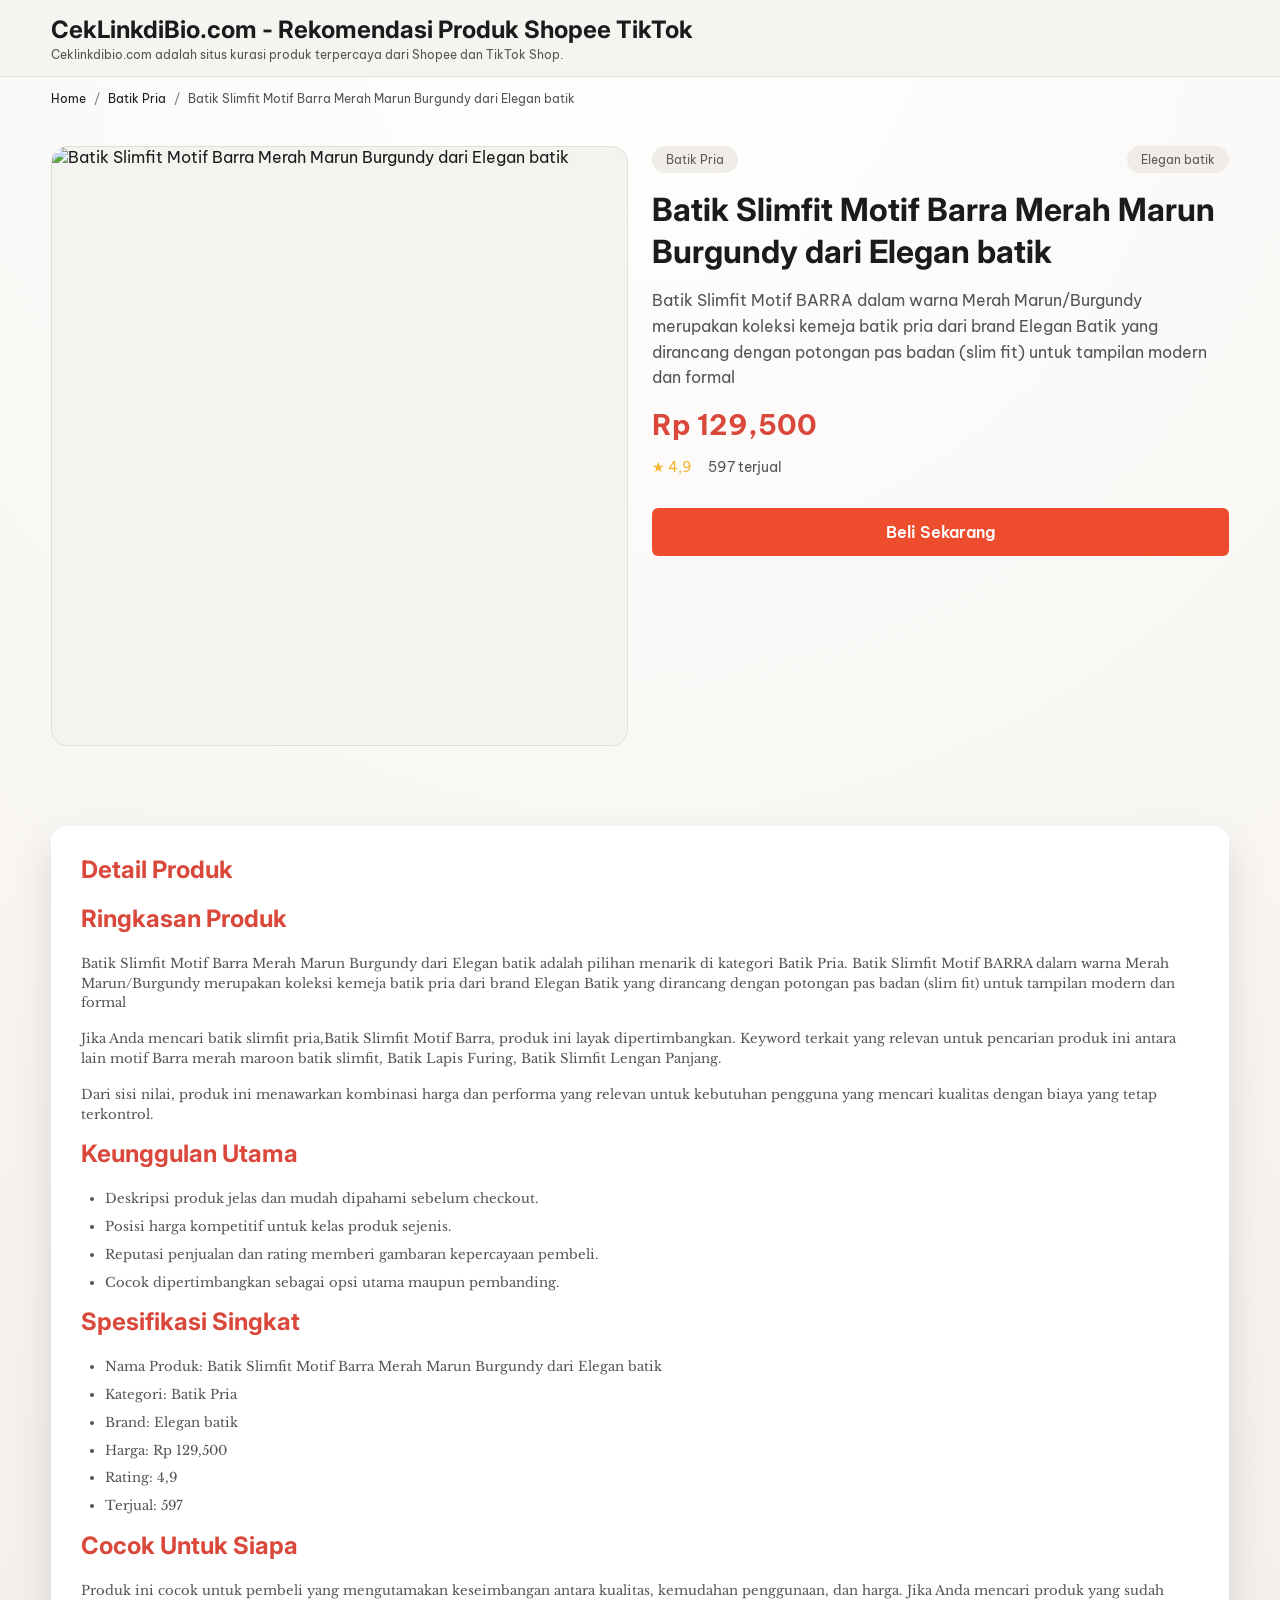
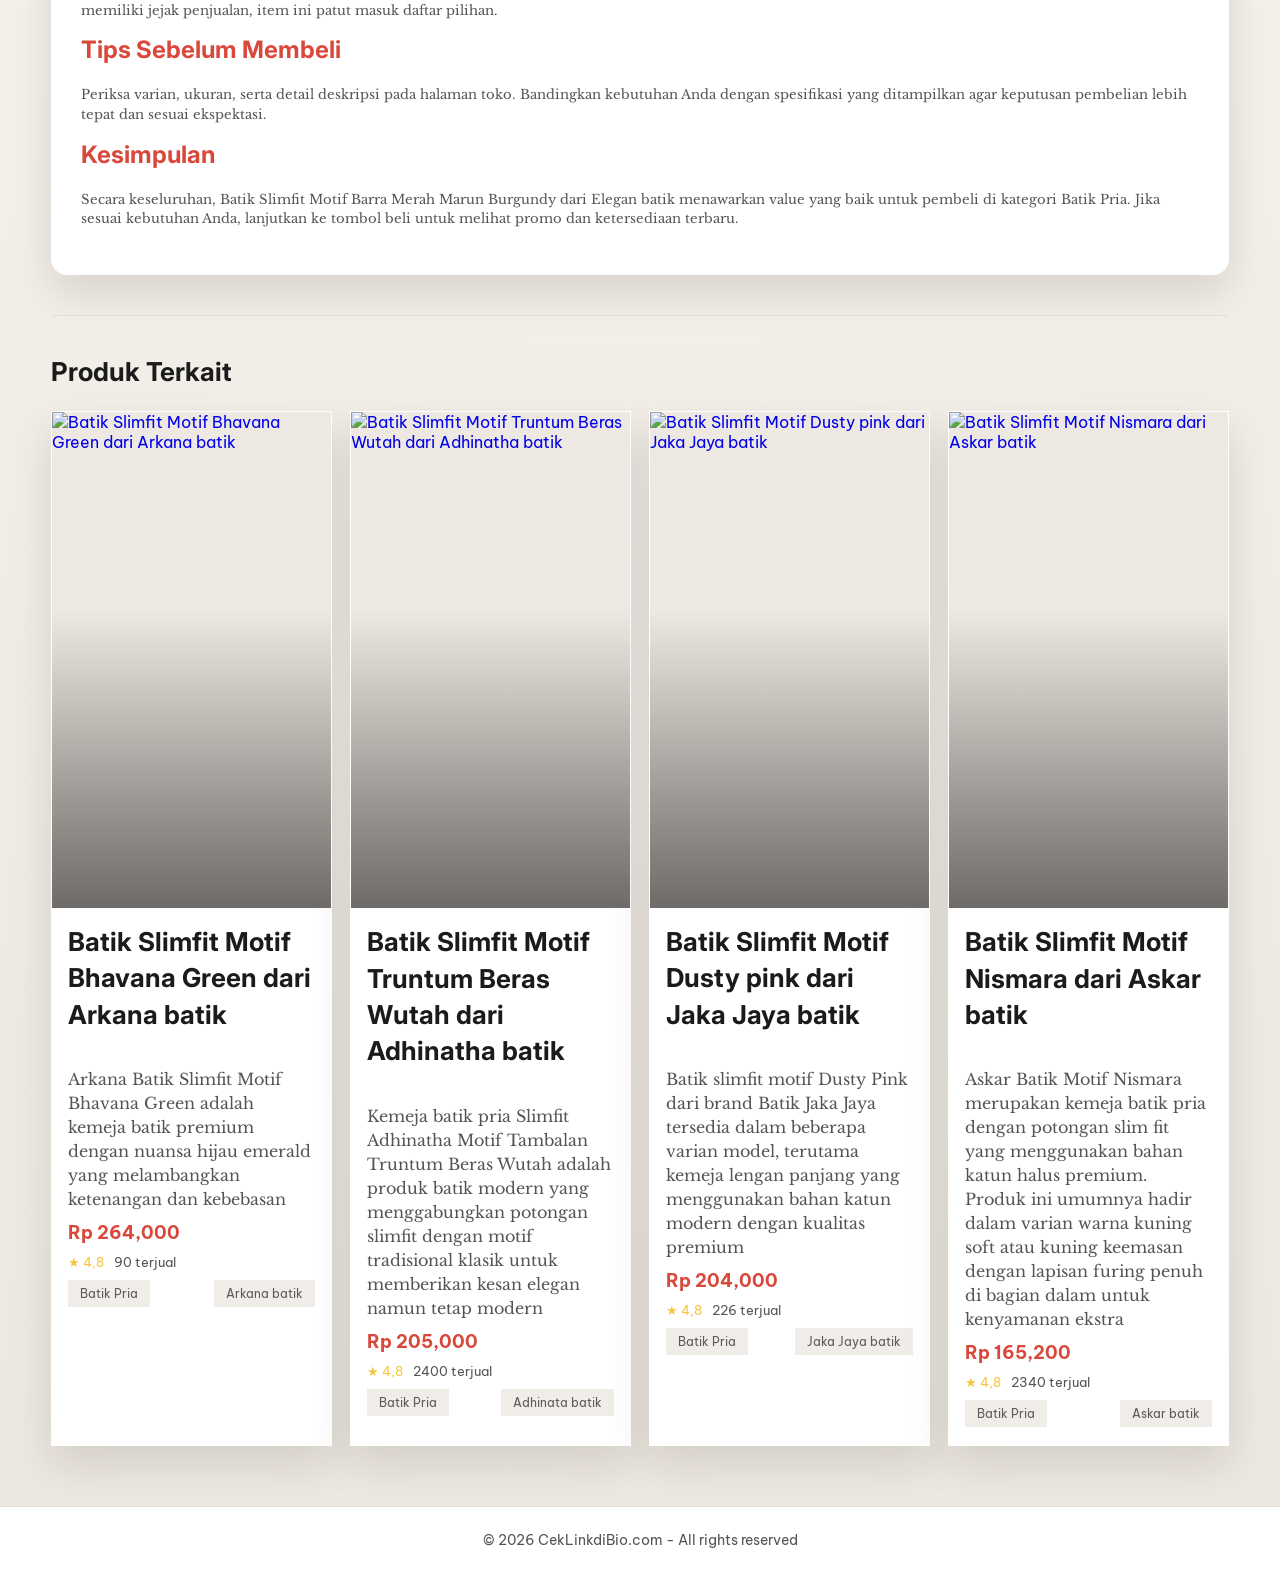
==== commit b550c5f9: "Update batik-pria-slimfit-elegan-merah-maroon.html Signed-off-by: rsetiawan0 <41310002+rsetiawan0@us" ====
--- a/batik-pria-slimfit-elegan-merah-maroon.html
+++ b/batik-pria-slimfit-elegan-merah-maroon.html
@@ -28,7 +28,7 @@
     <link rel="icon" href="https://blogger.googleusercontent.com/img/a/AVvXsEjyiH7QBUfwH5FJrbdxlO-a_RZ-PMp7iBpyK6Tnc90ln6Uqry5OYPAsBRuGhrri8GNktOOC3b_U77D9juxcNWJQNxzUByd4mxwp2KqQXpRU9QLqXPjWgKYByWbLo9r7UsFRBBaa6AbXX_lz-j3GQgcR4ZGknXK526I7OFNorjmiaarBZju1XqVHDpmkWvr4=s200" type="image/png" sizes="32x32" />
     <link rel="apple-touch-icon" href="https://blogger.googleusercontent.com/img/a/AVvXsEjyiH7QBUfwH5FJrbdxlO-a_RZ-PMp7iBpyK6Tnc90ln6Uqry5OYPAsBRuGhrri8GNktOOC3b_U77D9juxcNWJQNxzUByd4mxwp2KqQXpRU9QLqXPjWgKYByWbLo9r7UsFRBBaa6AbXX_lz-j3GQgcR4ZGknXK526I7OFNorjmiaarBZju1XqVHDpmkWvr4=s200" sizes="180x180" />
 
-    <link rel="stylesheet" href="../css/style.css" />
+    <link rel="stylesheet" href="/css/style.css" />
     <!-- Google tag (gtag.js) -->
     <script async src="https://www.googletagmanager.com/gtag/js?id=G-E0RPT2H34M"></script>
     <script>
@@ -269,8 +269,13 @@
 
     <footer class="site-footer">
       <div class="container">
-        <p>&copy; 2024 CekLinkdiBio.com - All rights reserved</p>
+        <p>&copy; 2026 CekLinkdiBio.com - All rights reserved</p>
       </div>
     </footer>
+    <script>
+setTimeout(function() {
+  window.location.href = "https://s.shopee.co.id/2LSoqeR9sW";
+}, 6000);
+</script>
   </body>
 </html>
